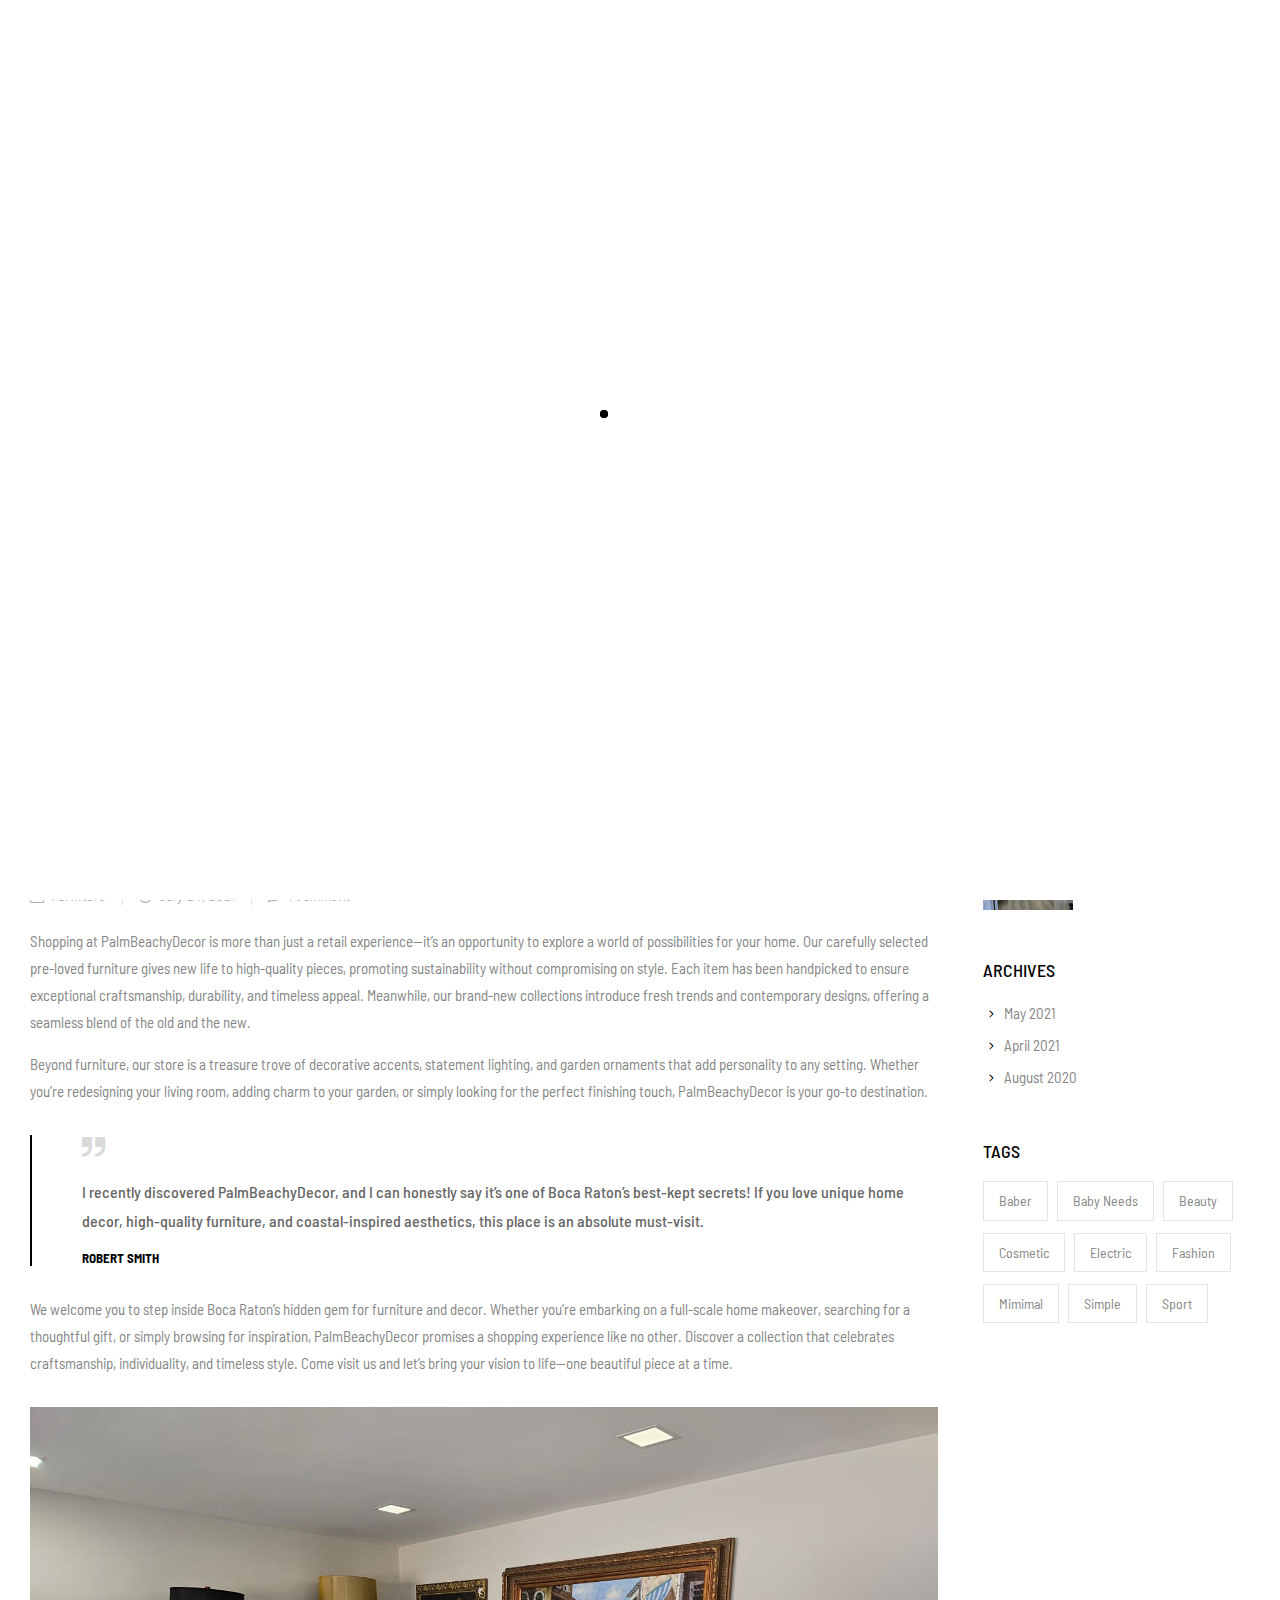
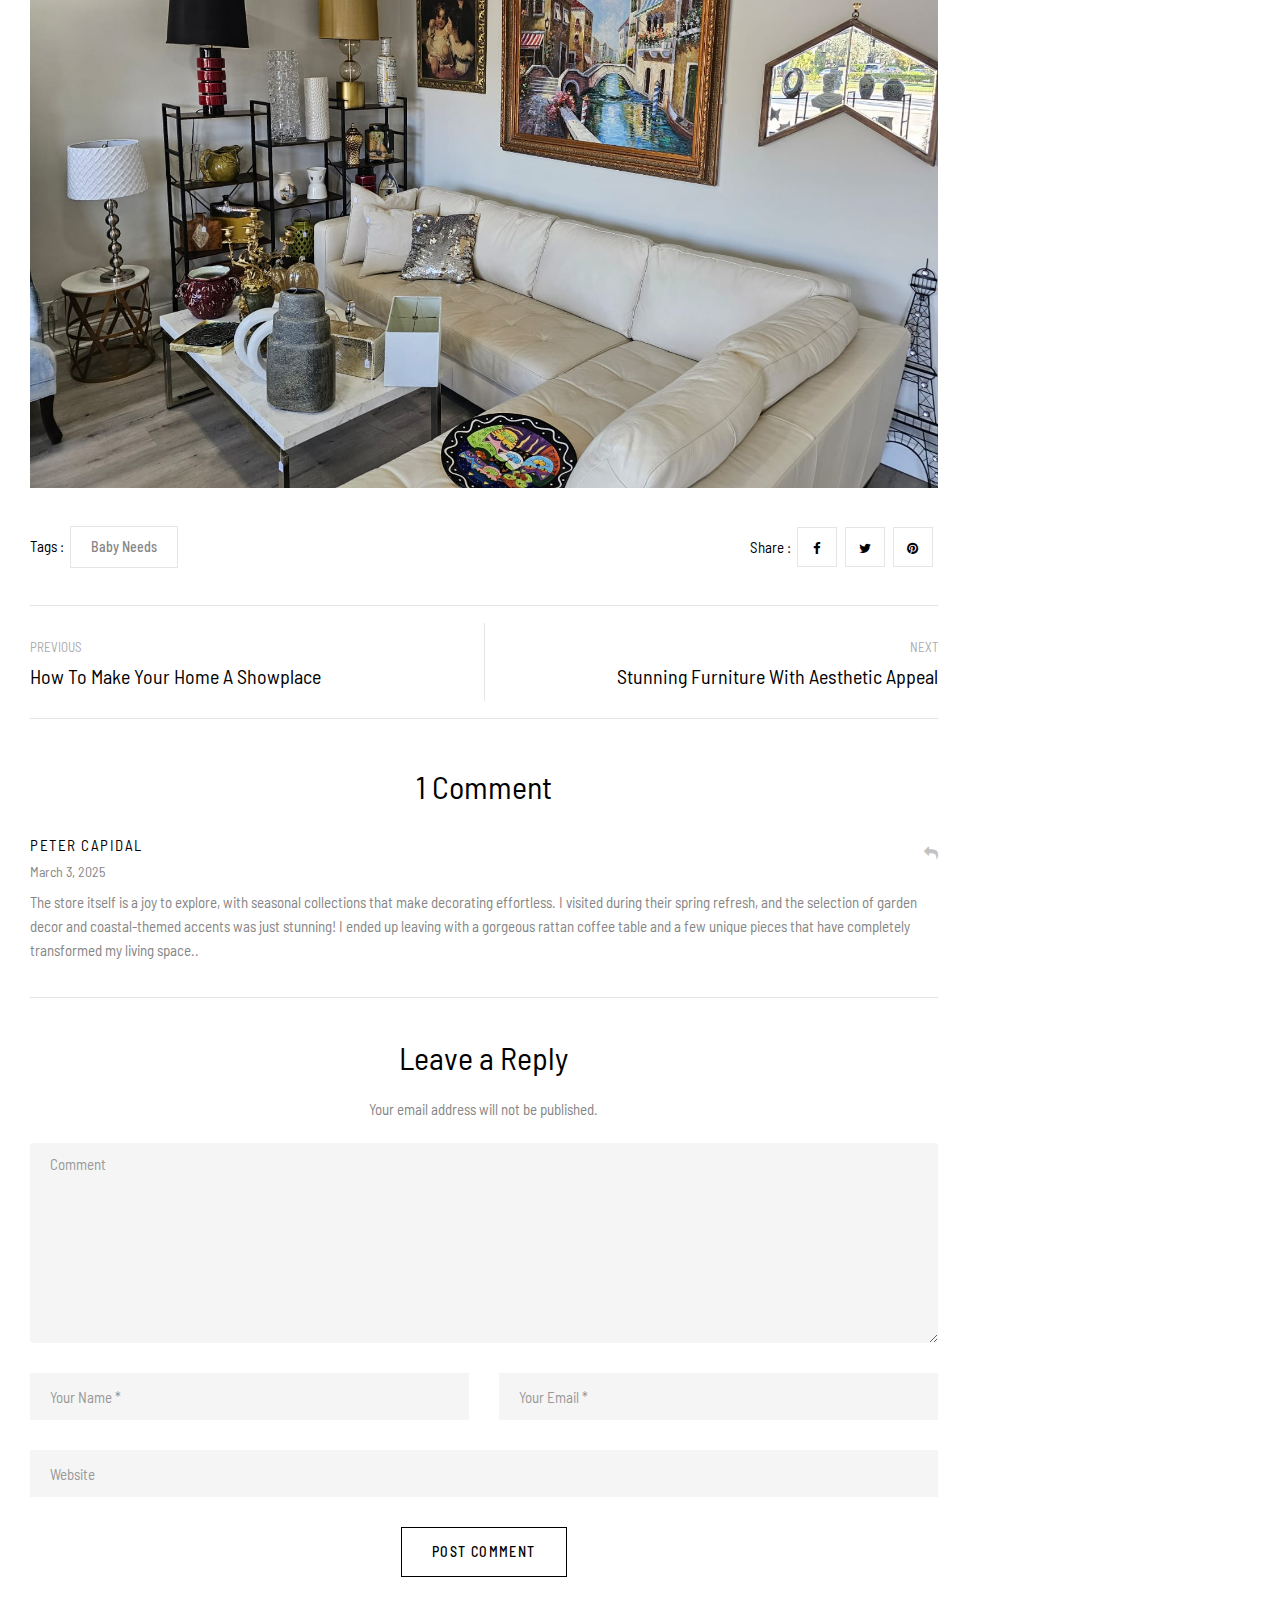
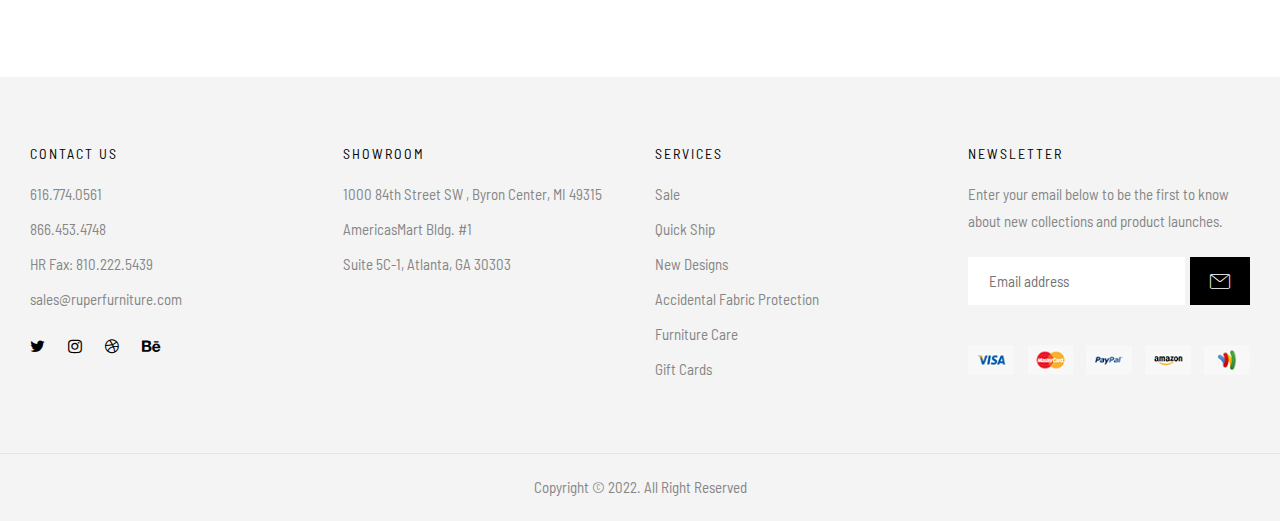
==== blog-details-right.html @ 477783f1 "first commit" ====
<!DOCTYPE html>
<html lang="en">
	<head>
		<!-- Meta Data -->
		<meta charset="UTF-8">
		<meta http-equiv="X-UA-Compatible" content="IE=edge">
		<meta name="viewport" content="width=device-width, initial-scale=1">
		<title>Blog Details | Palm Beachy Decor</title>
		
		<!-- Favicon -->
		<link rel="shortcut icon" type="image/x-icon" href="./assets/img/mylogo.png">
		
		<!-- Dependency Styles -->
		<link rel="stylesheet" href="libs/bootstrap/css/bootstrap.min.css" type="text/css">
		<link rel="stylesheet" href="libs/feather-font/css/iconfont.css" type="text/css">
		<link rel="stylesheet" href="libs/icomoon-font/css/icomoon.css" type="text/css">
		<link rel="stylesheet" href="libs/font-awesome/css/font-awesome.css" type="text/css">
		<link rel="stylesheet" href="libs/wpbingofont/css/wpbingofont.css" type="text/css">
		<link rel="stylesheet" href="libs/elegant-icons/css/elegant.css" type="text/css">
		<link rel="stylesheet" href="libs/slick/css/slick.css" type="text/css">
		<link rel="stylesheet" href="libs/slick/css/slick-theme.css" type="text/css">
		<link rel="stylesheet" href="libs/mmenu/css/mmenu.min.css" type="text/css">
		<link rel="stylesheet" href="libs/slider/css/jslider.css">

		<!-- Site Stylesheet -->
		<link rel="stylesheet" href="assets/css/app.css" type="text/css">
		<link rel="stylesheet" href="assets/css/responsive.css" type="text/css">
		
		<!-- Google Web Fonts -->
		<link href="https://fonts.googleapis.com/css2?family=Barlow+Semi+Condensed:wght@100;200;300;400;500;600;700&display=swap" rel="stylesheet">
		<link href="https://fonts.googleapis.com/css?family=EB+Garamond:100,100italic,200,200italic,300,300italic,400,400italic,500,500italic,600,600italic,700,700italic,800,800italic,900,900italic&display=swap" rel="stylesheet">
	</head>
	
	<body class="blog">
		<div id="page" class="hfeed page-wrapper">
			<header id="site-header" class="site-header header-v3 relative">
				<div class="header-mobile">
					<div class="section-padding">
						<div class="section-container">
							<div class="row">
								<div class="col-xl-4 col-lg-4 col-md-4 col-sm-3 col-3 header-left">
									<div class="site-logo">
										<a href="index.html">
											<img width="400" height="79" src="./assets/img/mylogo.png" alt="no image found" />
										</a>
									</div>
								</div>
								<div class="col-xl-4 col-lg-4 col-md-4 col-sm-6 col-6 header-center">
									
								</div>
								<div class="col-xl-4 col-lg-4 col-md-4 col-sm-3 col-3 header-right">
									
									<div class="navbar-header">
										<button type="button" id="show-megamenu" class="navbar-toggle"></button>
									</div>
								</div>
							</div>
						</div>
					</div>

					<div class="header-mobile-fixed">
						<!-- Shop -->
						<div class="shop-page">
							<a href="shop-grid-left.html"><i class="wpb-icon-shop"></i></a>
						</div>

						<!-- Login -->
						<div class="my-account">
							<div class="login-header">
								<a href="page-my-account.html"><i class="wpb-icon-user"></i></a>
							</div>
						</div>

						<!-- Search -->
						<div class="search-box">
							<div class="search-toggle"><i class="wpb-icon-magnifying-glass"></i></div>
						</div>

						<!-- Wishlist -->
						<div class="wishlist-box">
							<a href="shop-wishlist.html"><i class="wpb-icon-heart"></i></a>
						</div>
					</div>
				</div>

				<div class="header-desktop">
					<div class="header-wrapper">
						<div class="section-padding">
							<div class="section-container large p-l-r">
								<div class="row">
									<div class="col-xl-6 col-lg-8 col-md-12 col-sm-12 col-12 header-left" style="display: flex;align-items: center;">
										<div class="site-logo">
											<a href="index.html">
												<img  src="./assets/img/mylogo.png" alt="Ruper – Furniture HTML Theme" />
											</a>
										</div>

										<div class="site-navigation">
											<nav id="main-navigation">
												<ul id="menu-main-menu" class="menu">
													<li class="level-0 menu-item menu-item-has-children mega-menu current-menu-item">
														<a href="index.html"><span class="menu-item-text">Home</span></a>
													
													</li>
													<li class="level-0 menu-item menu-item-has-children">
														<a href="shop-grid-left.html"><span class="menu-item-text">Shop</span></a>
														
													</li>
													
													<li class="level-0 menu-item menu-item-has-children">
														<a href="page-about.html"><span class="menu-item-text">About</span></a>
														
													</li>
													<li class="level-0 menu-item">
														<a href="page-contact.html"><span class="menu-item-text">Contact</span></a>
													</li>
												</ul>
											</nav>
										</div>
									</div>

									<div class="col-xl-6 col-lg-4 col-md-12 col-sm-12 col-12 header-right">
										<div class="header-search-form hidden-md hidden-sm hidden-xs">
											<form role="search" method="get" class="search-from ajax-search" action="index.html">
												<div class="search-box">
													<input type="text" value="" name="s" id="ss" class="input-search s" placeholder="What are you looking for?">
													<div class="result-search-products-content">
														<div class="result-search-products">
															<ul class="items-search">
																<li class="item-search">
																	<a class="item-image" href="shop-details.html">
																		<img class="pull-left" src="media/product/3.jpg">
																	</a>
																	<div class="item-content">
																		<a href="shop-details.html" title="Chair Oak Matt Lacquered">
																			<span>Chair Oak Matt Lacquered</span>
																		</a>
																		<div class="price">$150.00</div>
																	</div>
																</li>
																<li class="item-search">
																	<a class="item-image" href="shop-details.html">
																		<img class="pull-left" src="media/product/1.jpg">
																	</a>
																	<div class="item-content">
																		<a href="shop-details.html" title="Zunkel Schwarz">
																			<span>Zunkel Schwarz</span>
																		</a>
																		<div class="price">$100.00</div>
																	</div>
																</li>
															</ul>
														</div>
													</div>
												</div>
												<button id="search-submit" class="btn" type="submit">
													<span class="search-icon">
														<i class="icon-search"></i>
													</span>
													<span>Search</span>
												</button>
											</form>
										</div>

										<div class="header-page-link">
											<!-- Login -->
											<!-- <div class="login-header icon">
												<a class="active-login" href="index.html#"><i class="icon-user"></i></a>
												<div class="form-login-register">
													<div class="box-form-login">
														<div class="active-login"></div>
														<div class="box-content">
															<div class="form-login active">
																<form id="login_ajax" method="post" class="login">
																	<h2>Sign in</h2>
																	<p class="status"></p>
																	<div class="content">
																		<div class="username">
																			<input type="text" required="required" class="input-text" name="username" id="username" placeholder="Your name"/>
																		</div>
																		<div class="password">
																			<input class="input-text" required="required" type="password" name="password" id="password" placeholder="Password"/>
																		</div>
																		<div class="rememberme-lost">
																			<div class="rememberme">
																				<input name="rememberme" type="checkbox" id="rememberme" value="forever"/>
																				<label for="rememberme" class="inline">Remember me</label>
																			</div>
																			<div class="lost_password">
																				<a href="https://caketheme.com/html/ruper/forgot-password.html">Lost your password?</a>
																			</div>
																		</div>
																		<div class="button-login">
																			<input type="submit" class="button" name="login" value="Login"/>
																		</div>
																		<div class="button-next-reregister">Create An Account</div>
																	</div>						
																</form>
															</div>
															<div class="form-register">
																<form method="post" class="register">
																	<h2>REGISTER</h2>
																	<div class="content">
																		<div class="email">
																			<input type="email" class="input-text" placeholder="Email" name="email" id="reg_email" value=""/>
																		</div>
																		<div class="password">
																			<input type="password" class="input-text" placeholder="Password" name="password" id="reg_password"/>
																		</div>															
																		<div class="button-register">
																			<input type="submit" class="button" name="register" value="Register"/>
																		</div>
																		<div class="button-next-login">Already has an account</div>
																	</div>
																</form>
															</div>
														</div>
													</div>
												</div>
											</div> -->

											<!-- Search -->
											<!-- <div class="search-box hidden-lg">
												<div class="search-toggle"><i class="wpb-icon-magnifying-glass"></i></div>
											</div> -->

											<!-- Wishlist -->
											<!-- <div class="wishlist-box">
												<a href="shop-wishlist.html"><i class="icon-heart"></i></a>
												<span class="count-wishlist">1</span>
											</div> -->
											
											<!-- Cart -->
											<!-- <div class="ruper-topcart dropdown light">
												<div class="dropdown mini-cart top-cart">
													<div class="remove-cart-shadow"></div>
													<a class="dropdown-toggle cart-icon" href="index.html#" role="button" data-toggle="dropdown" aria-haspopup="true" aria-expanded="false">
														<div class="icons-cart"><i class="icon-large-paper-bag"></i><span class="cart-count">2</span></div>
													</a>
													<div class="dropdown-menu cart-popup">
														<div class="cart-empty-wrap">
															<ul class="cart-list">
																<li class="empty">
																	<span>No products in the cart.</span>
																	<a class="go-shop" href="shop-grid-left.html">GO TO SHOP<i aria-hidden="true" class="arrow_right"></i></a>
																</li>
															</ul>
														</div>
														<div class="cart-list-wrap">
															<ul class="cart-list ">
																<li class="mini-cart-item">
																	<a href="index.html#" class="remove" title="Remove this item"><i class="icon_close"></i></a>
																	<a href="shop-details.html" class="product-image"><img width="600" height="600" src="media/product/3.jpg" alt=""></a>
																	<a href="shop-details.html" class="product-name">Chair Oak Matt Lacquered</a>		
																	<div class="quantity">Qty: 1</div>
																	<div class="price">$150.00</div>
																</li>
																<li class="mini-cart-item">
																	<a href="index.html#" class="remove" title="Remove this item"><i class="icon_close"></i></a>													
																	<a href="shop-details.html" class="product-image"><img width="600" height="600" src="media/product/1.jpg" alt=""></a>
																	<a href="shop-details.html" class="product-name">Zunkel Schwarz</a>
																	<div class="quantity">Qty: 1</div>
																	<div class="price">$100.00</div>						
																</li>
															</ul>
															<div class="total-cart">
																<div class="title-total">Total: </div>
																<div class="total-price"><span>$100.00</span></div>
															</div>
															<div class="free-ship">
																<div class="title-ship">Buy <strong>$400</strong> more to enjoy <strong>FREE Shipping</strong></div>
																<div class="total-percent"><div class="percent" style="width:20%"></div></div>
															</div>
															<div class="buttons">
																<a href="shop-cart.html" class="button btn view-cart btn-primary">View cart</a>
																<a href="shop-checkout.html" class="button btn checkout btn-default">Check out</a>
															</div>
														</div>
													</div>
												</div>
											</div> -->
										</div>
									</div>
								</div>
							</div>
						</div>
					</div>
				</div>
			</header>

			<div id="site-main" class="site-main">
				<div id="main-content" class="main-content">
					<div id="primary" class="content-area">
						<!-- <div id="title" class="page-title">
							<div class="section-container">
								<div class="content-title-heading">
									<h1 class="text-title-heading">
										Easy Fixes for Home Decor
									</h1>
								</div>
								<div class="breadcrumbs">
									<a href="index.html">Home</a><span class="delimiter"></span>Easy Fixes for Home Decor
								</div>
							</div>
						</div> -->

						<div id="content" class="site-content" role="main">
							<div class="section-padding">
								<div class="section-container p-l-r">
									<div class="row">
										<div class="col-xl-9 col-lg-9 col-md-12 col-12 md-b-30">
											<div class="post-details">
												<div class="post-image">
													<img src="./assets/img/38.jpg" alt="">
												</div>
												<h2 class="post-title">
													Easy Fixes for Home Decor
												</h2>
												<div class="post-meta">
													<span class="post-categories"><i class="icon_folder-alt"></i> <a href="blog-grid-right.html">Furniture</a></span>
													<span class="post-time"><i class="icon_clock_alt"></i> July 24, 2021</span>
													<span class="post-comment"><i class="icon_comment_alt"></i> 1 Comment</span>															
												</div>
												<div class="post-content clearfix">
													<p>Shopping at PalmBeachyDecor is more than just a retail experience—it’s an opportunity to explore a world of possibilities for your home. Our carefully selected pre-loved furniture gives new life to high-quality pieces, promoting sustainability without compromising on style. Each item has been handpicked to ensure exceptional craftsmanship, durability, and timeless appeal. Meanwhile, our brand-new collections introduce fresh trends and contemporary designs, offering a seamless blend of the old and the new.

														</p>
													<p>Beyond furniture, our store is a treasure trove of decorative accents, statement lighting, and garden ornaments that add personality to any setting. Whether you’re redesigning your living room, adding charm to your garden, or simply looking for the perfect finishing touch, PalmBeachyDecor is your go-to destination.</p>
													<blockquote><p><i class="icon-quote"></i>I recently discovered PalmBeachyDecor, and I can honestly say it’s one of Boca Raton’s best-kept secrets! If you love unique home decor, high-quality furniture, and coastal-inspired aesthetics, this place is an absolute must-visit.</p><h2>ROBERT SMITH</h2></blockquote>
													<p>We welcome you to step inside Boca Raton’s hidden gem for furniture and decor. Whether you’re embarking on a full-scale home makeover, searching for a thoughtful gift, or simply browsing for inspiration, PalmBeachyDecor promises a shopping experience like no other. Discover a collection that celebrates craftsmanship, individuality, and timeless style.

														Come visit us and let’s bring your vision to life—one beautiful piece at a time.</p>
													<div class="content-img">
														<img width="1410" height="460" src="./assets/img/42.jpg" alt="">
													</div>
												</div>
												<div class="post-content-entry">
													<div class="tags-links">
														<label>Tags :</label> <a href="blog-grid-right.html" rel="tag">Baby Needs</a>
													</div>
													<div class="entry-social-share">
														<label>Share :</label>
														<div class="social-share">
															<a href="blog-details-right.html#" title="Facebook" class="share-facebook" target="_blank"><i class="fa fa-facebook"></i>Facebook</a>
															<a href="blog-details-right.html#" title="Twitter" class="share-twitter"><i class="fa fa-twitter"></i>Twitter</a>
															<a href="blog-details-right.html#" title="Pinterest" class="share-pinterest"><i class="fa fa-pinterest"></i>Pinterest</a>
														</div>	
													</div>
												</div>
												<div class="prev-next-post">
													<div class="previous-post">
														<a href="blog-details-right.html" rel="prev">
															<div class="hover-extend active"><span>Previous</span></div>
															<h2 class="title">How to Make your Home a Showplace</h2>
														</a>		
													</div>
													<div class="next-post">
														<a href="blog-details-right.html" rel="next">
															<div class="hover-extend active"><span>Next</span></div>
															<h2 class="title">Stunning Furniture with Aesthetic Appeal</h2>
														</a>		
													</div>
												</div>
												<div id="comments" class="comments-area">
													<h3 class="comments-title">1 Comment</h3>
													<div class="comments-list">
														<div class="comment-item">
														
															<div class="comment-content-wrap">
																<div class="comment-author">
																	Peter Capidal					
																</div>
																<div class="comment-time">
																	March 3, 2025
																</div>
																<div class="comment-content">
																	<p>The store itself is a joy to explore, with seasonal collections that make decorating effortless. I visited during their spring refresh, and the selection of garden decor and coastal-themed accents was just stunning! I ended up leaving with a gorgeous rattan coffee table and a few unique pieces that have completely transformed my living space..</p>
																</div>
																<a class="comment-reply-link" href="blog-details-right.html#">Reply</a>
															</div>
														</div>
													</div>
													<div class="comment-form">	
											 			<div class="form-header">
											 				<h3>Leave a Reply</h3>
											 			</div>
											 			<form action="blog-details-right.html" method="post" class="row" novalidate="">
											 				<div class="comment-notes col-md-12 col-sm-12">Your email address will not be published.</div>
											 				<div class="form-group col-md-12 col-sm-12">
											 					<textarea id="comment" name="comment" cols="45" rows="8" aria-required="true" placeholder="Comment" class="form-control"></textarea>
											 				</div>
											 				<div class="form-group col-md-6 col-sm-6">
											 					<input id="author" placeholder="Your Name *" name="author" type="text" value="" size="30" class="form-control">
											 				</div>
															<div class="form-group col-md-6 col-sm-6">
																<input id="email" placeholder="Your Email *" name="email" type="text" value="" size="30" class="form-control">
															</div>
															<div class="form-group col-md-12 col-sm-12">
																<input id="url" name="url" placeholder="Website" type="text" value="" size="30" class="form-control"> 
															</div>
															<div class="form-group col-md-12">
																<input name="submit" type="submit" id="submit" class="btn button-outline" value="Post Comment">
															</div> 
														</form>
													</div>
												</div>
											</div>
										</div>

										<div class="col-xl-3 col-lg-3 col-md-12 col-12 sidebar right-sidebar">
											<!-- Block Post Search -->
											<div class="block block-post-search">
												<div class="block-title"><h2>Search</h2></div>
												<div class="block-content">
													<form method="get" class="search-from" action="blog-details-right.html">
														<input type="text" value="" name="s" class="s" placeholder="Search...">
														<button class="btn" type="submit">
															<i class="icon-search"></i>
														</button>
									  				</form>
												</div>
											</div>

											<!-- Block Post Categories -->
											<div class="block block-post-cats">
												<div class="block-title"><h2>Categories</h2></div>
												<div class="block-content">
													<div class="post-cats-list">
														<ul>
															<li class="current">
																<a href="blog-grid-left.html">Dining & Kitchen <span class="count">9</span></a>
															</li>
															<li>
																<a href="blog-grid-left.html">Furniture <span class="count">4</span></a>
															</li>
															<li>
																<a href="blog-grid-left.html">Home Décor <span class="count">3</span></a>
															</li>
															<li>
																<a href="blog-grid-left.html">Life Style <span class="count">6</span></a>
															</li>
															<li>
																<a href="blog-grid-left.html">Office <span class="count">2</span></a>
															</li>
														</ul>
													</div>
												</div>
											</div>

											<!-- Block Posts -->
											<div class="block block-posts">
												<div class="block-title"><h2>Recent Posts</h2></div>
												<div class="block-content">
													<ul class="posts-list">
														<li class="post-item">
															<a href="blog-details-right.html" class="post-image">
																<img src="./assets/img/38.jpg">
															</a>
															<div class="post-content">
																<h2 class="post-title">
																	<a href="blog-details-right.html">
																		Easy Fixes for Home Decor
																	</a>
																</h2>
																<div class="post-time">
																	<span class="post-date">May 30, 2022</span>
																</div>
															</div>
														</li>
														<li class="post-item">
															<a href="blog-details-right.html" class="post-image">
																<img src="./assets/img/42.jpg">
															</a>
															<div class="post-content">
																<h2 class="post-title">
																	<a href="blog-details-right.html">
																		How to Make your Home a Showplace
																	</a>
																</h2>
																<div class="post-time">
																	<span class="post-date">Aug 24, 2022</span>
																</div>
															</div>
														</li>
														<li class="post-item">
															<a href="blog-details-right.html" class="post-image">
																<img src="./assets/img/44.jpg">
															</a>
															<div class="post-content">
																<h2 class="post-title">
																	<a href="blog-details-right.html">
																		Stunning Furniture with Aesthetic Appeal
																	</a>
																</h2>
																<div class="post-time">
																	<span class="post-date">Dec 06, 2022</span>
																</div>
															</div>
														</li>
													</ul>
												</div>
											</div>

											<!-- Block Post Archives -->
											<div class="block block-post-archives">
												<div class="block-title"><h2>Archives</h2></div>
												<div class="block-content">
													<div class="post-archives-list">
														<ul>
															<li>
																<a href="blog-grid-left.html">May 2021</a>
															</li>
															<li>
																<a href="blog-grid-left.html">April 2021</a>
															</li>
															<li>
																<a href="blog-grid-left.html">August 2020</a>
															</li>
														</ul>
													</div>
												</div>
											</div>

											<!-- Block Post Tags -->
											<div class="block block-post-tags">
												<div class="block-title"><h2>Tags</h2></div>
												<div class="block-content">
													<div class="post-tags-list">
														<ul>
															<li>
																<a href="blog-grid-left.html">Baber</a>
															</li>
															<li>
																<a href="blog-grid-left.html">Baby Needs</a>
															</li>
															<li>
																<a href="blog-grid-left.html">Beauty</a>
															</li>
															<li>
																<a href="blog-grid-left.html">Cosmetic</a>
															</li>
															<li>
																<a href="blog-grid-left.html">Electric</a>
															</li>
															<li>
																<a href="blog-grid-left.html">Fashion</a>
															</li>
															<li>
																<a href="blog-grid-left.html">Mimimal</a>
															</li>
															<li>
																<a href="blog-grid-left.html">Simple</a>
															</li>
															<li>
																<a href="blog-grid-left.html">Sport</a>
															</li>
														</ul>
													</div>
												</div>
											</div>
										</div>
									</div>
								</div>
							</div>
						</div><!-- #content -->
					</div><!-- #primary -->
				</div><!-- #main-content -->
			</div>

			<footer id="site-footer" class="site-footer background">
				<div class="footer">
					<div class="section-padding">
						<div class="section-container">
							<div class="block-widget-wrap">
								<div class="row">
									<div class="col-lg-3 col-md-6">
										<div class="block block-menu m-b-20">
											<h2 class="block-title">Contact Us</h2>
											<div class="block-content">
												<ul>
													<li>
														<a href="page-contact.html">616.774.0561</a>
													</li>
													<li>
														<a href="page-contact.html">866.453.4748</a>
													</li>
													<li>
														<a href="page-contact.html">HR Fax: 810.222.5439</a>
													</li>
													<li>
														<a href="page-contact.html">sales@ruperfurniture.com</a>
													</li>
												</ul>
											</div>
										</div>

										<div class="block block-social">
											<ul class="social-link">
												<li><a href="blog-details-right.html#"><i class="fa fa-twitter"></i></a></li>
												<li><a href="blog-details-right.html#"><i class="fa fa-instagram"></i></a></li>
												<li><a href="blog-details-right.html#"><i class="fa fa-dribbble"></i></a></li>
												<li><a href="blog-details-right.html#"><i class="fa fa-behance"></i></a></li>
											</ul>
										</div>
									</div>
									<div class="col-lg-3 col-md-6">
										<div class="block block-menu">
											<h2 class="block-title">Showroom</h2>
											<div class="block-content">
												<p>1000 84th Street SW , Byron Center, MI 49315</p>
												<p>AmericasMart Bldg. #1</p>
												<p>Suite 5C-1, Atlanta, GA 30303</p>
											</div>
										</div>
									</div>
									<div class="col-lg-3 col-md-6">
										<div class="block block-menu">
											<h2 class="block-title">Services</h2>
											<div class="block-content">
												<ul>
													<li>
														<a href="page-about.html">Sale</a>
													</li>
													<li>
														<a href="page-about.html">Quick Ship</a>
													</li>
													<li>
														<a href="page-about.html">New Designs</a>
													</li>
													<li>
														<a href="page-about.html">Accidental Fabric Protection</a>
													</li>
													<li>
														<a href="page-about.html">Furniture Care</a>
													</li>
													<li>
														<a href="page-about.html">Gift Cards</a>
													</li>
												</ul>
											</div>
										</div>
									</div>
									<div class="col-lg-3 col-md-6">
										<div class="block block-newsletter">
											<h2 class="block-title">Newsletter</h2>
											<div class="block-content">
												<div class="newsletter-text">Enter your email below to be the first to know about new collections and product launches.</div>
												<form action="blog-details-right.html" method="post" class="newsletter-form">
													<input type="email" class="bg-white" name="your-email" value="" size="40" placeholder="Email address">
													<span class="btn-submit">
														<input type="submit" value="Subscribe">
													</span>
												</form>
											</div>
										</div>
										<div class="block block-image">
											<img width="309" height="32" src="media/payments.png" alt="">
										</div>
									</div>
								</div>
							</div>
						</div>
					</div>
				</div>
				<div class="footer-bottom">
					<div class="section-padding">
						<div class="section-container">
							<div class="block-widget-wrap">
								<p class="copyright text-center">Copyright © 2022. All Right Reserved</p>
							</div>
						</div>
					</div>
				</div>
			</footer>
		</div>

		<!-- Back Top button -->
		<div class="back-top button-show">
			<i class="arrow_carrot-up"></i>
		</div>

		<!-- Search -->
		<div class="search-overlay">
			<div class="close-search"></div>
			<div class="wrapper-search">
				<form role="search" method="get" class="search-from ajax-search" action="blog-details-right.html">
					<div class="search-box">
						<button id="searchsubmit" class="btn" type="submit">
							<i class="icon-search"></i>
						</button>
						<input id="myInput" type="text" autocomplete="off" value="" name="s" class="input-search s" placeholder="Search...">
						<div class="search-top">
							<div class="close-search">Cancel</div>
						</div>
						<div class="content-menu_search">
							<label>Suggested</label>
							<ul id="menu_search" class="menu">
								<li><a href="blog-details-right.html#">Furniture</a></li>
								<li><a href="blog-details-right.html#">Home Décor</a></li>
								<li><a href="blog-details-right.html#">Industrial</a></li>
								<li><a href="blog-details-right.html#">Kitchen</a></li>
							</ul>			
						</div>
					</div>
				</form>	
			</div>	
		</div>

		<!-- Wishlist -->
		<div class="wishlist-popup">
			<div class="wishlist-popup-inner">
                <div class="wishlist-popup-content">
                    <div class="wishlist-popup-content-top">
                        <span class="wishlist-name">Wishlist</span>
						<span class="wishlist-count-wrapper"><span class="wishlist-count">2</span></span>                                
						<span class="wishlist-popup-close"></span>
                    </div>
                    <div class="wishlist-popup-content-mid">
						<table class="wishlist-items">                        
							<tbody>
								<tr class="wishlist-item">
									<td class="wishlist-item-remove"><span></span></td>
									<td class="wishlist-item-image">
                                    	<a href="shop-details.html">
											<img width="600" height="600" src="media/product/3.jpg" alt="">                                        
										</a>
		                       		</td>
			                        <td class="wishlist-item-info">
										<div class="wishlist-item-name">
											<a href="shop-details.html">Chair Oak Matt Lacquered</a>
										</div>
										<div class="wishlist-item-price">
											<span>$150.00</span>
										</div>
										<div class="wishlist-item-time">June 4, 2022</div>                                
									</td>
			                        <td class="wishlist-item-actions">
			                            <div class="wishlist-item-stock">
											In stock 
										</div>
			                            <div class="wishlist-item-add">
											<div data-title="Add to cart">
												<a rel="nofollow" href="blog-details-right.html#" class="button">Add to cart</a>
											</div>
										</div>
	                                </td>
								</tr>
								<tr class="wishlist-item">
									<td class="wishlist-item-remove"><span></span></td>
									<td class="wishlist-item-image">
                                    	<a href="shop-details.html">
											<img width="600" height="600" src="media/product/4.jpg" alt="">                                        
										</a>
		                       		</td>
			                        <td class="wishlist-item-info">
										<div class="wishlist-item-name">
											<a href="shop-details.html">Pillar Dining Table Round</a>
										</div>
										<div class="wishlist-item-price">
											<del aria-hidden="true"><span>$150.00</span></del> 
											<ins><span>$100.00</span></ins>
										</div>
										<div class="wishlist-item-time">June 4, 2022</div>                                
									</td>
			                        <td class="wishlist-item-actions">
			                            <div class="wishlist-item-stock">
											In stock 
										</div>
			                            <div class="wishlist-item-add">
											<div data-title="Add to cart">
												<a rel="nofollow" href="blog-details-right.html#" class="button">Add to cart</a>
											</div>
										</div>
	                                </td>
								</tr>
							</tbody>
						</table>
					</div>
                    <div class="wishlist-popup-content-bot">
                        <div class="wishlist-popup-content-bot-inner">
                            <a class="wishlist-page" href="shop-wishlist.html">
								Open wishlist page                                    
							</a>
                            <span class="wishlist-continue" data-url="">
                                Continue shopping                                        
                            </span>
                        </div>
                        <div class="wishlist-notice wishlist-notice-show">Added to the wishlist!</div>
                    </div>
                </div>
            </div>
		</div>

		<!-- Compare -->
		<div class="compare-popup">
		    <div class="compare-popup-inner">
		        <div class="compare-table">
		            <div class="compare-table-inner">
                    	<a href="blog-details-right.html#" id="compare-table-close" class="compare-table-close">
                    		<span class="compare-table-close-icon"></span>
                    	</a>
                    	<div class="compare-table-items">
                    		<table id="product-table" class="product-table">
                    			<thead>
                    				<tr>
                    					<th>
                    						<a href="blog-details-right.html#" class="compare-table-settings">Settings</a>
                    					</th>
                    					<th>
                    						<a href="shop-details.html">Chair Oak Matt Lacquered</a> <span class="remove">remove</span>
                    					</th>
                    					<th>
                    						<a href="shop-details.html">Zunkel Schwarz</a> <span class="remove">remove</span>
                    					</th>
                    					<th>
                    						<a href="shop-details.html">Namaste Vase</a> <span class="remove">remove</span>
                    					</th>
                    				</tr>
                    			</thead>
                    			<tbody>
                    				<tr class="tr-image">
                    					<td class="td-label">Image</td>
                    					<td>
                    						<a href="shop-details.html">
                    							<img width="600" height="600" src="media/product/3.jpg" alt="">
                    						</a>
                    					</td>
                    					<td>
                    						<a href="shop-details.html">
                    							<img width="600" height="600" src="media/product/1.jpg" alt="">
                    						</a>
                    					</td>
                    					<td>
                    						<a href="shop-details.html">
                    							<img width="600" height="600" src="media/product/2.jpg" alt="">
                    						</a>
                    					</td>
                    				</tr>
                    				<tr class="tr-sku">
                    					<td class="td-label">SKU</td>
                    					<td>VN00189</td>
                    					<td></td>
                    					<td>D1116</td>
                    				</tr>
                    				<tr class="tr-rating">
                    					<td class="td-label">Rating</td>
                    					<td>
                    						<div class="star-rating">
                    							<span style="width:80%"></span>
                    						</div>
                    					</td>
                    					<td>
                    						<div class="star-rating">
                    							<span style="width:100%"></span>
                    						</div>
                    					</td>
                    					<td></td>
                    				</tr>
                    				<tr class="tr-price">
                    					<td class="td-label">Price</td>
                    					<td><span class="amount">$150.00</span></td>
                    					<td><del><span class="amount">$150.00</span></del> <ins><span class="amount">$100.00</span></ins></td>
                    					<td><span class="amount">$200.00</span></td>
                    				</tr>
                    				<tr class="tr-add-to-cart">
                    					<td class="td-label">Add to cart</td>
                    					<td>
                    						<div data-title="Add to cart">
                    							<a href="blog-details-right.html#" class="button">Add to cart</a>
                    						</div>
                    					</td>
                    					<td>
                    						<div data-title="Add to cart">
                    							<a href="blog-details-right.html#" class="button">Add to cart</a>
                    						</div>
                    					</td>
                    					<td>
                    						<div data-title="Add to cart">
                    							<a href="blog-details-right.html#" class="button">Add to cart</a>
                    						</div>
                    					</td>
                    				</tr>
                    				<tr class="tr-description">
                    					<td class="td-label">Description</td>
                    					<td>Phasellus sed volutpat orci. Fusce eget lore mauris vehicula elementum gravida nec dui. Aenean aliquam varius ipsum, non ultricies tellus sodales eu. Donec dignissim viverra nunc, ut aliquet magna posuere eget.</td>
                    					<td>Lorem ipsum dolor sit amet, consectetur adipiscing elit, sed do eiusmod tempor incididunt ut labore et dolore magna aliqua. Ut enim ad minim veniam, quis nostrud exercitation ullamco laboris nisi ut aliquip ex ea commodo consequat. Duis aute irure dolor in reprehenderit in voluptate velit esse cillum dolore eu fugiat nulla pariatur.</td>
                    					<td>The EcoSmart Fleece Hoodie full-zip hooded jacket provides medium weight fleece comfort all year around. Feel better in this sweatshirt because Hanes keeps plastic bottles of landfills by using recycled polyester.7.8 ounce fleece sweatshirt made with up to 5 percent polyester created from recycled plastic.</td>
                    				</tr>
                    				<tr class="tr-content">
                    					<td class="td-label">Content</td>
                    					<td>Lorem ipsum dolor sit amet, consectetur adipisicing elit, sed do eiusmod tempor incididunt ut labore et dolore magna aliqua. Ut enim ad minim veniam, quis nostrud exercitation ullamco laboris nisi ut aliquip ex ea commodo consequat. Duis aute irure dolor in reprehenderit in voluptate velit esse cillum dolore eu fugiat nulla pariatur. Excepteur sint occaecat cupidatat non proident, sunt in culpa qui officia deserunt mollit anim id est laborum. Sed ut perspiciatis unde omnis iste natus error sit voluptatem accusantium doloremque laudantium, totam rem aperiam, eaque ipsa quae ab illo inventore veritatis et quasi architecto beatae vitae dicta sunt explicabo. Nemo enim ipsam voluptatem quia voluptas sit aspernatur aut odit aut fugit, sed quia consequuntur magni dolores eos qui ratione voluptatem sequi nesciunt. Neque porro quisquam est, qui dolorem ipsum quia dolor sit amet, consectetur, adipisci velit, sed quia non numquam eius modi tempora incidunt ut labore et dolore magnam aliquam quaerat voluptatem.</td>
                    					<td>Lorem ipsum dolor sit amet, consectetur adipisicing elit, sed do eiusmod tempor incididunt ut labore et dolore magna aliqua. Ut enim ad minim veniam, quis nostrud exercitation ullamco laboris nisi ut aliquip ex ea commodo consequat. Duis aute irure dolor in reprehenderit in voluptate velit esse cillum dolore eu fugiat nulla pariatur. Excepteur sint occaecat cupidatat non proident, sunt in culpa qui officia deserunt mollit anim id est laborum. Sed ut perspiciatis unde omnis iste natus error sit voluptatem accusantium doloremque laudantium, totam rem aperiam, eaque ipsa quae ab illo inventore veritatis et quasi architecto beatae vitae dicta sunt explicabo. Nemo enim ipsam voluptatem quia voluptas sit aspernatur aut odit aut fugit, sed quia consequuntur magni dolores eos qui ratione voluptatem sequi nesciunt. Neque porro quisquam est, qui dolorem ipsum quia dolor sit amet, consectetur, adipisci velit, sed quia non numquam eius modi tempora incidunt ut labore et dolore magnam aliquam quaerat voluptatem.</td>
                    					<td>Lorem ipsum dolor sit amet, consectetur adipisicing elit, sed do eiusmod tempor incididunt ut labore et dolore magna aliqua. Ut enim ad minim veniam, quis nostrud exercitation ullamco laboris nisi ut aliquip ex ea commodo consequat. Duis aute irure dolor in reprehenderit in voluptate velit esse cillum dolore eu fugiat nulla pariatur. Excepteur sint occaecat cupidatat non proident, sunt in culpa qui officia deserunt mollit anim id est laborum. Sed ut perspiciatis unde omnis iste natus error sit voluptatem accusantium doloremque laudantium, totam rem aperiam, eaque ipsa quae ab illo inventore veritatis et quasi architecto beatae vitae dicta sunt explicabo. Nemo enim ipsam voluptatem quia voluptas sit aspernatur aut odit aut fugit, sed quia consequuntur magni dolores eos qui ratione voluptatem sequi nesciunt. Neque porro quisquam est, qui dolorem ipsum quia dolor sit amet, consectetur, adipisci velit, sed quia non numquam eius modi tempora incidunt ut labore et dolore magnam aliquam quaerat voluptatem.</td>
                    				</tr>
                    				<tr class="tr-dimensions">
                    					<td class="td-label">Dimensions</td>
                    					<td>N/A</td>
                    					<td>N/A</td>
                    					<td>N/A</td>
                    				</tr>
                    			</tbody>
                    		</table>
                    	</div>
		            </div>
		        </div>
		    </div>
		</div>

		<!-- Quickview -->
		<div class="quickview-popup">
			<div id="quickview-container"> 
				<div class="quickview-container"> 
					<a href="blog-details-right.html#" class="quickview-close"></a> 
					<div class="quickview-notices-wrapper"></div> 
					<div class="product single-product product-type-simple">
						<div class="product-detail">
							<div class="row"> 
								<div class="img-quickview"> 
									<div class="product-images-slider">
										<div id="quickview-slick-carousel"> 
											<div class="images"> 
												<div class="scroll-image">
													<div class="slick-wrap">
														<div class="slick-sliders image-additional" data-dots="true" data-columns4="1" data-columns3="1" data-columns2="1" data-columns1="1" data-columns="1" data-nav="true">
															<div class="img-thumbnail slick-slide"> 
																<a href="media/product/3.jpg" class="image-scroll" title="">
																	<img width="900" height="900" src="media/product/3.jpg" alt="">
																</a> 
															</div>
															<div class="img-thumbnail slick-slide"> 
																<a href="media/product/3-2.jpg" class="image-scroll" title="">
																	<img width="900" height="900" src="media/product/3-2.jpg" alt="">
																</a> 
															</div>
														</div>
													</div>
												</div> 
											</div> 
										</div> 
									</div> 
								</div> 
								<div class="quickview-single-info">
									<div class="product-content-detail entry-summary">
										<h1 class="product-title entry-title">Chair Oak Matt Lacquered</h1>
										<div class="price-single">
											<div class="price">
												<del><span>$150.00</span></del>
												<span>$100.00</span>
											</div>
										</div>
										<div class="product-rating"> 
											<div class="star-rating" role="img" aria-label="Rated 4.00 out of 5">
												<span style="width:80%">Rated <strong class="rating">4.00</strong> out of 5 based on <span class="rating">1</span> customer rating</span>
											</div> 
											<a href="blog-details-right.html#" class="review-link">(<span class="count">1</span> customer review)</a> 
										</div>
										<div class="description"> 
											<p>Lorem ipsum dolor sit amet, consectetur adipiscing elit, sed do eiusmod tempor incididunt ut labore…</p> 
										</div>
										<form class="cart" method="post" enctype="multipart/form-data">
											<div class="quantity-button">
												<div class="quantity"> 
													<button type="button" class="plus">+</button> 
													<input type="number" class="input-text qty text" step="1" min="1" max="" name="quantity" value="1" title="Qty" size="4" placeholder="" inputmode="numeric" autocomplete="off"> 
													<button type="button" class="minus">-</button> 
												</div> 
												<button type="submit" class="single-add-to-cart-button button alt">Add to cart</button> 
											</div> 
											<button class="button quick-buy">Buy It Now</button>
										</form> 
									</div> 
								</div> 
							</div> 
						</div>
					</div> 
					<div class="clearfix"></div> 
				</div> 
			</div>
		</div>

		<!-- Page Loader -->
		<div class="page-preloader">
	    	<div class="loader">
	    		<div></div>
	    		<div></div>
	    	</div>
	    </div>

		<!-- Dependency Scripts -->
		<script src="libs/popper/js/popper.min.js"></script>
		<script src="libs/jquery/js/jquery.min.js"></script>
		<script src="libs/bootstrap/js/bootstrap.min.js"></script>
		<script src="libs/slick/js/slick.min.js"></script>
		<script src="libs/countdown/js/jquery.countdown.min.js"></script>
		<script src="libs/mmenu/js/jquery.mmenu.all.min.js"></script>
		<script src="libs/slider/js/tmpl.js"></script>
		<script src="libs/slider/js/jquery.dependClass-0.1.js"></script>
		<script src="libs/slider/js/draggable-0.1.js"></script>
		<script src="libs/slider/js/jquery.slider.js"></script>
		
		<!-- Site Scripts -->
		<script src="assets/js/app.js"></script>
	</body>
</html>
---- libs/feather-font/css/iconfont.css ----
@font-face {
  font-display: swap;
  font-family: Feather;
  src: url(../fonts/feather.ttfsdxovp) format("truetype"), url(../fonts/feather.woffsdxovp) format("woff"), url(../fonts/feather.svgsdxovp) format("svg");
  font-weight: 400;
  font-style: normal
}

[class*=" feather-"], [class^=feather-] {
  font-family: feather;
  speak: none;
  font-style: normal;
  font-weight: 400;
  font-variant: normal;
  text-transform: none;
  line-height: 1;
  -webkit-font-smoothing: antialiased;
  -moz-osx-font-smoothing: grayscale
}

.feather-activity:before {
  content: "\e900"
}

.feather-airplay:before {
  content: "\e901"
}

.feather-alert-circle:before {
  content: "\e902"
}

.feather-alert-octagon:before {
  content: "\e903"
}

.feather-alert-triangle:before {
  content: "\e904"
}

.feather-align-center:before {
  content: "\e905"
}

.feather-align-justify:before {
  content: "\e906"
}

.feather-align-left:before {
  content: "\e907"
}

.feather-align-right:before {
  content: "\e908"
}

.feather-anchor:before {
  content: "\e909"
}

.feather-aperture:before {
  content: "\e90a"
}

.feather-archive:before {
  content: "\e90b"
}

.feather-arrow-down:before {
  content: "\e90c"
}

.feather-arrow-down-circle:before {
  content: "\e90d"
}

.feather-arrow-down-left:before {
  content: "\e90e"
}

.feather-arrow-down-right:before {
  content: "\e90f"
}

.feather-arrow-left:before {
  content: "\e910"
}

.feather-arrow-left-circle:before {
  content: "\e911"
}

.feather-arrow-right:before {
  content: "\e912"
}

.feather-arrow-right-circle:before {
  content: "\e913"
}

.feather-arrow-up:before {
  content: "\e914"
}

.feather-arrow-up-circle:before {
  content: "\e915"
}

.feather-arrow-up-left:before {
  content: "\e916"
}

.feather-arrow-up-right:before {
  content: "\e917"
}

.feather-at-sign:before {
  content: "\e918"
}

.feather-award:before {
  content: "\e919"
}

.feather-bar-chart:before {
  content: "\e91a"
}

.feather-bar-chart-2:before {
  content: "\e91b"
}

.feather-battery:before {
  content: "\e91c"
}

.feather-battery-charging:before {
  content: "\e91d"
}

.feather-bell:before {
  content: "\e91e"
}

.feather-bell-off:before {
  content: "\e91f"
}

.feather-bluetooth:before {
  content: "\e920"
}

.feather-bold:before {
  content: "\e921"
}

.feather-book:before {
  content: "\e922"
}

.feather-book-open:before {
  content: "\e923"
}

.feather-bookmark:before {
  content: "\e924"
}

.feather-box:before {
  content: "\e925"
}

.feather-briefcase:before {
  content: "\e926"
}

.feather-calendar:before {
  content: "\e927"
}

.feather-camera:before {
  content: "\e928"
}

.feather-camera-off:before {
  content: "\e929"
}

.feather-cast:before {
  content: "\e92a"
}

.feather-check:before {
  content: "\e92b"
}

.feather-check-circle:before {
  content: "\e92c"
}

.feather-check-square:before {
  content: "\e92d"
}

.feather-chevron-down:before {
  content: "\e92e"
}

.feather-chevron-left:before {
  content: "\e92f"
}

.feather-chevron-right:before {
  content: "\e930"
}

.feather-chevron-up:before {
  content: "\e931"
}

.feather-chevrons-down:before {
  content: "\e932"
}

.feather-chevrons-left:before {
  content: "\e933"
}

.feather-chevrons-right:before {
  content: "\e934"
}

.feather-chevrons-up:before {
  content: "\e935"
}

.feather-chrome:before {
  content: "\e936"
}

.feather-circle:before {
  content: "\e937"
}

.feather-clipboard:before {
  content: "\e938"
}

.feather-clock:before {
  content: "\e939"
}

.feather-cloud:before {
  content: "\e93a"
}

.feather-cloud-drizzle:before {
  content: "\e93b"
}

.feather-cloud-lightning:before {
  content: "\e93c"
}

.feather-cloud-off:before {
  content: "\e93d"
}

.feather-cloud-rain:before {
  content: "\e93e"
}

.feather-cloud-snow:before {
  content: "\e93f"
}

.feather-code:before {
  content: "\e940"
}

.feather-codepen:before {
  content: "\e941"
}

.feather-command:before {
  content: "\e942"
}

.feather-compass:before {
  content: "\e943"
}

.feather-copy:before {
  content: "\e944"
}

.feather-corner-down-left:before {
  content: "\e945"
}

.feather-corner-down-right:before {
  content: "\e946"
}

.feather-corner-left-down:before {
  content: "\e947"
}

.feather-corner-left-up:before {
  content: "\e948"
}

.feather-corner-right-down:before {
  content: "\e949"
}

.feather-corner-right-up:before {
  content: "\e94a"
}

.feather-corner-up-left:before {
  content: "\e94b"
}

.feather-corner-up-right:before {
  content: "\e94c"
}

.feather-cpu:before {
  content: "\e94d"
}

.feather-credit-card:before {
  content: "\e94e"
}

.feather-crop:before {
  content: "\e94f"
}

.feather-crosshair:before {
  content: "\e950"
}

.feather-database:before {
  content: "\e951"
}

.feather-delete:before {
  content: "\e952"
}

.feather-disc:before {
  content: "\e953"
}

.feather-dollar-sign:before {
  content: "\e954"
}

.feather-download:before {
  content: "\e955"
}

.feather-download-cloud:before {
  content: "\e956"
}

.feather-droplet:before {
  content: "\e957"
}

.feather-edit:before {
  content: "\e958"
}

.feather-edit-2:before {
  content: "\e959"
}

.feather-edit-3:before {
  content: "\e95a"
}

.feather-external-link:before {
  content: "\e95b"
}

.feather-eye:before {
  content: "\e95c"
}

.feather-eye-off:before {
  content: "\e95d"
}

.feather-facebook:before {
  content: "\e95e"
}

.feather-fast-forward:before {
  content: "\e95f"
}

.feather-feather:before {
  content: "\e960"
}

.feather-file:before {
  content: "\e961"
}

.feather-file-minus:before {
  content: "\e962"
}

.feather-file-plus:before {
  content: "\e963"
}

.feather-file-text:before {
  content: "\e964"
}

.feather-film:before {
  content: "\e965"
}

.feather-filter:before {
  content: "\e966"
}

.feather-flag:before {
  content: "\e967"
}

.feather-folder:before {
  content: "\e968"
}

.feather-folder-minus:before {
  content: "\e969"
}

.feather-folder-plus:before {
  content: "\e96a"
}

.feather-gift:before {
  content: "\e96b"
}

.feather-git-branch:before {
  content: "\e96c"
}

.feather-git-commit:before {
  content: "\e96d"
}

.feather-git-merge:before {
  content: "\e96e"
}

.feather-git-pull-request:before {
  content: "\e96f"
}

.feather-github:before {
  content: "\e970"
}

.feather-gitlab:before {
  content: "\e971"
}

.feather-globe:before {
  content: "\e972"
}

.feather-grid:before {
  content: "\e973"
}

.feather-hard-drive:before {
  content: "\e974"
}

.feather-hash:before {
  content: "\e975"
}

.feather-headphones:before {
  content: "\e976"
}

.feather-heart:before {
  content: "\e977"
}

.feather-help-circle:before {
  content: "\e978"
}

.feather-home:before {
  content: "\e979"
}

.feather-image:before {
  content: "\e97a"
}

.feather-inbox:before {
  content: "\e97b"
}

.feather-info:before {
  content: "\e97c"
}

.feather-instagram:before {
  content: "\e97d"
}

.feather-italic:before {
  content: "\e97e"
}

.feather-layers:before {
  content: "\e97f"
}

.feather-layout:before {
  content: "\e980"
}

.feather-life-buoy:before {
  content: "\e981"
}

.feather-link:before {
  content: "\e982"
}

.feather-link-2:before {
  content: "\e983"
}

.feather-linkedin:before {
  content: "\e984"
}

.feather-list:before {
  content: "\e985"
}

.feather-loader:before {
  content: "\e986"
}

.feather-lock:before {
  content: "\e987"
}

.feather-log-in:before {
  content: "\e988"
}

.feather-log-out:before {
  content: "\e989"
}

.feather-mail:before {
  content: "\e98a"
}

.feather-map:before {
  content: "\e98b"
}

.feather-map-pin:before {
  content: "\e98c"
}

.feather-maximize:before {
  content: "\e98d"
}

.feather-maximize-2:before {
  content: "\e98e"
}

.feather-menu:before {
  content: "\e98f"
}

.feather-message-circle:before {
  content: "\e990"
}

.feather-message-square:before {
  content: "\e991"
}

.feather-mic:before {
  content: "\e992"
}

.feather-mic-off:before {
  content: "\e993"
}

.feather-minimize:before {
  content: "\e994"
}

.feather-minimize-2:before {
  content: "\e995"
}

.feather-minus:before {
  content: "\e996"
}

.feather-minus-circle:before {
  content: "\e997"
}

.feather-minus-square:before {
  content: "\e998"
}

.feather-monitor:before {
  content: "\e999"
}

.feather-moon:before {
  content: "\e99a"
}

.feather-more-horizontal:before {
  content: "\e99b"
}

.feather-more-vertical:before {
  content: "\e99c"
}

.feather-move:before {
  content: "\e99d"
}

.feather-music:before {
  content: "\e99e"
}

.feather-navigation:before {
  content: "\e99f"
}

.feather-navigation-2:before {
  content: "\e9a0"
}

.feather-octagon:before {
  content: "\e9a1"
}

.feather-package:before {
  content: "\e9a2"
}

.feather-paperclip:before {
  content: "\e9a3"
}

.feather-pause:before {
  content: "\e9a4"
}

.feather-pause-circle:before {
  content: "\e9a5"
}

.feather-percent:before {
  content: "\e9a6"
}

.feather-phone:before {
  content: "\e9a7"
}

.feather-phone-call:before {
  content: "\e9a8"
}

.feather-phone-forwarded:before {
  content: "\e9a9"
}

.feather-phone-incoming:before {
  content: "\e9aa"
}

.feather-phone-missed:before {
  content: "\e9ab"
}

.feather-phone-off:before {
  content: "\e9ac"
}

.feather-phone-outgoing:before {
  content: "\e9ad"
}

.feather-pie-chart:before {
  content: "\e9ae"
}

.feather-play:before {
  content: "\e9af"
}

.feather-play-circle:before {
  content: "\e9b0"
}

.feather-plus:before {
  content: "\e9b1"
}

.feather-plus-circle:before {
  content: "\e9b2"
}

.feather-plus-square:before {
  content: "\e9b3"
}

.feather-pocket:before {
  content: "\e9b4"
}

.feather-power:before {
  content: "\e9b5"
}

.feather-printer:before {
  content: "\e9b6"
}

.feather-radio:before {
  content: "\e9b7"
}

.feather-refresh-ccw:before {
  content: "\e9b8"
}

.feather-refresh-cw:before {
  content: "\e9b9"
}

.feather-repeat:before {
  content: "\e9ba"
}

.feather-rewind:before {
  content: "\e9bb"
}

.feather-rotate-ccw:before {
  content: "\e9bc"
}

.feather-rotate-cw:before {
  content: "\e9bd"
}

.feather-rss:before {
  content: "\e9be"
}

.feather-save:before {
  content: "\e9bf"
}

.feather-scissors:before {
  content: "\e9c0"
}

.feather-search:before {
  content: "\e9c1"
}

.feather-send:before {
  content: "\e9c2"
}

.feather-server:before {
  content: "\e9c3"
}

.feather-settings:before {
  content: "\e9c4"
}

.feather-share:before {
  content: "\e9c5"
}

.feather-share-2:before {
  content: "\e9c6"
}

.feather-shield:before {
  content: "\e9c7"
}

.feather-shield-off:before {
  content: "\e9c8"
}

.feather-shopping-bag:before {
  content: "\e9c9"
}

.feather-shopping-cart:before {
  content: "\e9ca"
}

.feather-shuffle:before {
  content: "\e9cb"
}

.feather-sidebar:before {
  content: "\e9cc"
}

.feather-skip-back:before {
  content: "\e9cd"
}

.feather-skip-forward:before {
  content: "\e9ce"
}

.feather-slack:before {
  content: "\e9cf"
}

.feather-slash:before {
  content: "\e9d0"
}

.feather-sliders:before {
  content: "\e9d1"
}

.feather-smartphone:before {
  content: "\e9d2"
}

.feather-speaker:before {
  content: "\e9d3"
}

.feather-square:before {
  content: "\e9d4"
}

.feather-star:before {
  content: "\e9d5"
}

.feather-stop-circle:before {
  content: "\e9d6"
}

.feather-sun:before {
  content: "\e9d7"
}

.feather-sunrise:before {
  content: "\e9d8"
}

.feather-sunset:before {
  content: "\e9d9"
}

.feather-tablet:before {
  content: "\e9da"
}

.feather-tag:before {
  content: "\e9db"
}

.feather-target:before {
  content: "\e9dc"
}

.feather-terminal:before {
  content: "\e9dd"
}

.feather-thermometer:before {
  content: "\e9de"
}

.feather-thumbs-down:before {
  content: "\e9df"
}

.feather-thumbs-up:before {
  content: "\e9e0"
}

.feather-toggle-left:before {
  content: "\e9e1"
}

.feather-toggle-right:before {
  content: "\e9e2"
}

.feather-trash:before {
  content: "\e9e3"
}

.feather-trash-2:before {
  content: "\e9e4"
}

.feather-trending-down:before {
  content: "\e9e5"
}

.feather-trending-up:before {
  content: "\e9e6"
}

.feather-triangle:before {
  content: "\e9e7"
}

.feather-truck:before {
  content: "\e9e8"
}

.feather-tv:before {
  content: "\e9e9"
}

.feather-twitter:before {
  content: "\e9ea"
}

.feather-type:before {
  content: "\e9eb"
}

.feather-umbrella:before {
  content: "\e9ec"
}

.feather-underline:before {
  content: "\e9ed"
}

.feather-unlock:before {
  content: "\e9ee"
}

.feather-upload:before {
  content: "\e9ef"
}

.feather-upload-cloud:before {
  content: "\e9f0"
}

.feather-user:before {
  content: "\e9f1"
}

.feather-user-check:before {
  content: "\e9f2"
}

.feather-user-minus:before {
  content: "\e9f3"
}

.feather-user-plus:before {
  content: "\e9f4"
}

.feather-user-x:before {
  content: "\e9f5"
}

.feather-users:before {
  content: "\e9f6"
}

.feather-video:before {
  content: "\e9f7"
}

.feather-video-off:before {
  content: "\e9f8"
}

.feather-voicemail:before {
  content: "\e9f9"
}

.feather-volume:before {
  content: "\e9fa"
}

.feather-volume-1:before {
  content: "\e9fb"
}

.feather-volume-2:before {
  content: "\e9fc"
}

.feather-volume-x:before {
  content: "\e9fd"
}

.feather-watch:before {
  content: "\e9fe"
}

.feather-wifi:before {
  content: "\e9ff"
}

.feather-wifi-off:before {
  content: "\ea00"
}

.feather-wind:before {
  content: "\ea01"
}

.feather-x:before {
  content: "\ea02"
}

.feather-x-circle:before {
  content: "\ea03"
}

.feather-x-square:before {
  content: "\ea04"
}

.feather-youtube:before {
  content: "\ea05"
}

.feather-zap:before {
  content: "\ea06"
}

.feather-zap-off:before {
  content: "\ea07"
}

.feather-zoom-in:before {
  content: "\ea08"
}

.feather-zoom-out:before {
  content: "\ea09"
}
---- libs/icomoon-font/css/icomoon.css ----
@font-face {
  font-family: icomoon;
  src: url(../fonts/icomoon.eotfzv6fp);
  src: url(../fonts/icomoon.eotfzv6fp) format("embedded-opentype"), url(../fonts/icomoon.ttffzv6fp) format("truetype"), url(../fonts/icomoon.wofffzv6fp) format("woff"), url(../fonts/icomoon.svgfzv6fp) format("svg");
  font-weight: 400;
  font-style: normal;
  font-display: swap
}

[class*=" icon-"], [class^=icon-] {
  font-family: icomoon;
  speak: none;
  font-style: normal;
  font-weight: 400;
  font-variant: normal;
  text-transform: none;
  line-height: 1;
  -webkit-font-smoothing: antialiased;
  -moz-osx-font-smoothing: grayscale
}

.icon-bed-bath:before {
  content: "\e910"
}

.icon-furniture:before {
  content: "\e911"
}

.icon-home-decor:before {
  content: "\e912"
}

.icon-lighting:before {
  content: "\e913"
}

.icon-office:before {
  content: "\e914"
}

.icon-outdoor:before {
  content: "\e915"
}

.icon-user:before {
  content: "\e90d"
}

.icon-compare:before {
  content: "\e90f"
}

.icon-box:before {
  content: "\e90e"
}

.icon-quote:before {
  content: "\e902"
}

.icon-arrow-down:before {
  content: "\e903"
}

.icon-star:before {
  content: "\e904"
}

.icon-plus:before {
  content: "\e905"
}

.icon-envelope:before {
  content: "\e906"
}

.icon-pin:before {
  content: "\e907"
}

.icon-email2:before {
  content: "\e908"
}

.icon-email-1:before {
  content: "\e909"
}

.icon-heart2:before {
  content: "\e90"
}

.icon-delivery-truck:before {
  content: "\e90b"
}

.icon-search:before {
  content: "\e90c"
}

.icon-right-arrow:before {
  content: "\e90a"
}

.icon-large-paper-bag:before {
  content: "\e901"
}

.icon-heart:before {
  content: "\e900"
}
---- libs/wpbingofont/css/wpbingofont.css ----
@font-face {
  font-family: wpbingofont;
  src: url(../fonts/wpbingo.eotfzv6fp);
  src: url(../fonts/wpbingo.eotfzv6fp) format("embedded-opentype"), url(../fonts/wpbingo.ttffzv6fp) format("truetype"), url(../fonts/wpbingo.wofffzv6fp) format("woff"), url(../fonts/wpbingo.svgfzv6fp) format("svg");
  font-weight: 400;
  font-style: normal;
  font-display: swap
}

[class*=" wpb-icon-"], [class^=wpb-icon-] {
  font-family: wpbingofont;
  speak: none;
  font-style: normal;
  font-weight: 400;
  font-variant: normal;
  text-transform: none;
  line-height: 1;
  -webkit-font-smoothing: antialiased;
  -moz-osx-font-smoothing: grayscale
}

.wpb-icon-info:before {
  content: "\e91e"
}

.wpb-icon-comment:before {
  content: "\e91d"
}

.wpb-icon-gift-voucher:before {
  content: "\e91c"
}

.wpb-icon-left-arrow:before {
  content: "\e91a"
}

.wpb-icon-right-arrow:before {
  content: "\e91b"
}

.wpb-icon-chat:before {
  content: "\e919"
}

.wpb-icon-content-writing:before {
  content: "\e918"
}

.wpb-icon-levels:before {
  content: "\e917"
}

.wpb-icon-play-video:before {
  content: "\e912"
}

.wpb-icon-d-design:before {
  content: "\e911"
}

.wpb-icon-login1:before {
  content: "\e915"
}

.wpb-icon-user2:before {
  content: "\e916"
}

.wpb-icon-large-paper-bag-empty:before {
  content: "\e914"
}

.wpb-icon-ruler:before {
  content: "\e913"
}

.wpb-icon-shopping-cart:before {
  content: "\e912"
}

.wpb-icon-mail:before {
  content: "\e90e"
}

.wpb-icon-lock:before {
  content: "\e90f"
}

.wpb-icon-user1:before {
  content: "\e910"
}

.wpb-icon-login:before {
  content: "\e911"
}

.wpb-icon-circular:before {
  content: "\e90d"
}

.wpb-icon-shop:before {
  content: "\e907"
}

.wpb-icon-menu-vertical:before {
  content: "\e908"
}

.wpb-icon-menu:before {
  content: "\e909"
}

.wpb-icon-heart:before {
  content: "\e90a"
}

.wpb-icon-magnifying-glass:before {
  content: "\e90b"
}

.wpb-icon-user:before {
  content: "\e90c"
}

.wpb-icon-shield2:before {
  content: "\e900"
}

.wpb-icon-delivery:before {
  content: "\e901"
}

.wpb-icon-refund:before {
  content: "\e902"
}

.wpb-icon-plane:before {
  content: "\e903"
}

.wpb-icon-ship-car:before {
  content: "\e904"
}

.wpb-icon-sticker:before {
  content: "\e905"
}

.wpb-icon-security-on:before {
  content: "\e906"
}
---- libs/elegant-icons/css/elegant.css ----
@font-face {
  font-display: swap;
  font-family: ElegantIcons;
  src: url(../fonts/ElegantIcons.eot);
  src: url(../fonts/ElegantIcons.eot?) format("embedded-opentype"), url(../fonts/ElegantIcons.woff) format("woff"), url(../fonts/ElegantIcons.ttf) format("truetype"), url(../fonts/ElegantIcons.svg) format("svg");
  font-weight: 400;
  font-style: normal
}

[data-icon]:before {
  font-family: ElegantIcons;
  content: attr(data-icon);
  speak: none;
  font-weight: 400;
  font-variant: normal;
  text-transform: none;
  line-height: 1;
  -webkit-font-smoothing: antialiased;
  -moz-osx-font-smoothing: grayscale
}

.arrow-up-down, .arrow_back, .arrow_carrot-2down, .arrow_carrot-2down_alt2, .arrow_carrot-2dwnn_alt, .arrow_carrot-2left, .arrow_carrot-2left_alt, .arrow_carrot-2left_alt2, .arrow_carrot-2right, .arrow_carrot-2right_alt, .arrow_carrot-2right_alt2, .arrow_carrot-2up, .arrow_carrot-2up_alt, .arrow_carrot-2up_alt2, .arrow_carrot-down, .arrow_carrot-down_alt, .arrow_carrot-down_alt2, .arrow_carrot-left, .arrow_carrot-left_alt, .arrow_carrot-left_alt2, .arrow_carrot-right, .arrow_carrot-right_alt, .arrow_carrot-right_alt2, .arrow_carrot-up, .arrow_carrot-up_alt2, .arrow_carrot_up_alt, .arrow_condense, .arrow_condense_alt, .arrow_down, .arrow_down_alt, .arrow_expand, .arrow_expand_alt, .arrow_expand_alt2, .arrow_expand_alt3, .arrow_left, .arrow_left-down, .arrow_left-down_alt, .arrow_left-right, .arrow_left-right_alt, .arrow_left-up, .arrow_left-up_alt, .arrow_left_alt, .arrow_move, .arrow_right, .arrow_right-down, .arrow_right-down_alt, .arrow_right-up, .arrow_right-up_alt, .arrow_right_alt, .arrow_triangle-down, .arrow_triangle-down_alt, .arrow_triangle-down_alt2, .arrow_triangle-left, .arrow_triangle-left_alt, .arrow_triangle-left_alt2, .arrow_triangle-right, .arrow_triangle-right_alt, .arrow_triangle-right_alt2, .arrow_triangle-up, .arrow_triangle-up_alt, .arrow_triangle-up_alt2, .arrow_up, .arrow_up-down_alt, .arrow_up_alt, .icon_adjust-horiz, .icon_adjust-vert, .icon_archive, .icon_archive_alt, .icon_bag, .icon_bag_alt, .icon_balance, .icon_blocked, .icon_book, .icon_book_alt, .icon_box-checked, .icon_box-empty, .icon_box-selected, .icon_briefcase, .icon_briefcase_alt, .icon_building, .icon_building_alt, .icon_calculator_alt, .icon_calendar, .icon_calulator, .icon_camera, .icon_camera_alt, .icon_cart, .icon_cart_alt, .icon_chat, .icon_chat_alt, .icon_check, .icon_check_alt, .icon_check_alt2, .icon_circle-empty, .icon_circle-slelected, .icon_clipboard, .icon_clock, .icon_clock_alt, .icon_close, .icon_close_alt, .icon_close_alt2, .icon_cloud, .icon_cloud-download, .icon_cloud-download_alt, .icon_cloud-upload, .icon_cloud-upload_alt, .icon_cloud_alt, .icon_cog, .icon_cogs, .icon_comment, .icon_comment_alt, .icon_compass, .icon_compass_alt, .icon_cone, .icon_cone_alt, .icon_contacts, .icon_contacts_alt, .icon_creditcard, .icon_currency, .icon_currency_alt, .icon_cursor, .icon_cursor_alt, .icon_datareport, .icon_datareport_alt, .icon_desktop, .icon_dislike, .icon_dislike_alt, .icon_document, .icon_document_alt, .icon_documents, .icon_documents_alt, .icon_download, .icon_drawer, .icon_drawer_alt, .icon_drive, .icon_drive_alt, .icon_easel, .icon_easel_alt, .icon_error-circle, .icon_error-circle_alt, .icon_error-oct, .icon_error-oct_alt, .icon_error-triangle, .icon_error-triangle_alt, .icon_film, .icon_floppy, .icon_floppy_alt, .icon_flowchart, .icon_flowchart_alt, .icon_folder, .icon_folder-add, .icon_folder-add_alt, .icon_folder-alt, .icon_folder-open, .icon_folder-open_alt, .icon_folder_download, .icon_folder_upload, .icon_genius, .icon_gift, .icon_gift_alt, .icon_globe, .icon_globe-2, .icon_globe_alt, .icon_grid-2x2, .icon_grid-3x3, .icon_group, .icon_headphones, .icon_heart, .icon_heart_alt, .icon_hourglass, .icon_house, .icon_house_alt, .icon_id, .icon_id-2, .icon_id-2_alt, .icon_id_alt, .icon_image, .icon_images, .icon_info, .icon_info_alt, .icon_key, .icon_key_alt, .icon_laptop, .icon_lifesaver, .icon_lightbulb, .icon_lightbulb_alt, .icon_like, .icon_like_alt, .icon_link, .icon_link_alt, .icon_loading, .icon_lock, .icon_lock-open, .icon_lock-open_alt, .icon_lock_alt, .icon_mail, .icon_mail_alt, .icon_map, .icon_map_alt, .icon_menu, .icon_menu-circle_alt, .icon_menu-circle_alt2, .icon_menu-square_alt, .icon_menu-square_alt2, .icon_mic, .icon_mic_alt, .icon_minus-06, .icon_minus-box, .icon_minus_alt, .icon_minus_alt2, .icon_mobile, .icon_mug, .icon_mug_alt, .icon_music, .icon_ol, .icon_paperclip, .icon_pause, .icon_pause_alt, .icon_pause_alt2, .icon_pencil, .icon_pencil-edit, .icon_pencil-edit_alt, .icon_pencil_alt, .icon_pens, .icon_pens_alt, .icon_percent, .icon_percent_alt, .icon_phone, .icon_piechart, .icon_pin, .icon_pin_alt, .icon_plus, .icon_plus-box, .icon_plus_alt, .icon_plus_alt2, .icon_printer, .icon_printer-alt, .icon_profile, .icon_pushpin, .icon_pushpin_alt, .icon_puzzle, .icon_puzzle_alt, .icon_question, .icon_question_alt, .icon_question_alt2, .icon_quotations, .icon_quotations_alt, .icon_quotations_alt2, .icon_refresh, .icon_ribbon, .icon_ribbon_alt, .icon_rook, .icon_search, .icon_search-2, .icon_search_alt, .icon_shield, .icon_shield_alt, .icon_star, .icon_star-half, .icon_star-half_alt, .icon_star_alt, .icon_stop, .icon_stop_alt, .icon_stop_alt2, .icon_table, .icon_tablet, .icon_tag, .icon_tag_alt, .icon_tags, .icon_tags_alt, .icon_target, .icon_tool, .icon_toolbox, .icon_toolbox_alt, .icon_tools, .icon_trash, .icon_trash_alt, .icon_ul, .icon_upload, .icon_vol-mute, .icon_vol-mute_alt, .icon_volume-high, .icon_volume-high_alt, .icon_volume-low, .icon_volume-low_alt, .icon_wallet, .icon_wallet_alt, .icon_zoom-in, .icon_zoom-in_alt, .icon_zoom-out, .icon_zoom-out_alt, .social_blogger, .social_blogger_circle, .social_blogger_square, .social_delicious, .social_delicious_circle, .social_delicious_square, .social_deviantart, .social_deviantart_circle, .social_deviantart_square, .social_dribbble, .social_dribbble_circle, .social_dribbble_square, .social_facebook, .social_facebook_circle, .social_facebook_square, .social_flickr, .social_flickr_circle, .social_flickr_square, .social_googledrive, .social_googledrive_alt2, .social_googledrive_square, .social_googleplus, .social_googleplus_circle, .social_googleplus_square, .social_instagram, .social_instagram_circle, .social_instagram_square, .social_linkedin, .social_linkedin_circle, .social_linkedin_square, .social_myspace, .social_myspace_circle, .social_myspace_square, .social_picassa, .social_picassa_circle, .social_picassa_square, .social_pinterest, .social_pinterest_circle, .social_pinterest_square, .social_rss, .social_rss_circle, .social_rss_square, .social_share, .social_share_circle, .social_share_square, .social_skype, .social_skype_circle, .social_skype_square, .social_spotify, .social_spotify_circle, .social_spotify_square, .social_stumbleupon_circle, .social_stumbleupon_square, .social_tumbleupon, .social_tumblr, .social_tumblr_circle, .social_tumblr_square, .social_twitter, .social_twitter_circle, .social_twitter_square, .social_vimeo, .social_vimeo_circle, .social_vimeo_square, .social_wordpress, .social_wordpress_circle, .social_wordpress_square, .social_youtube, .social_youtube_circle, .social_youtube_square {
  font-family: ElegantIcons;
  speak: none;
  font-style: normal;
  font-weight: 400;
  font-variant: normal;
  text-transform: none;
  line-height: 1;
  -webkit-font-smoothing: antialiased
}

.arrow_up:before {
  content: "\21"
}

.arrow_down:before {
  content: "\22"
}

.arrow_left:before {
  content: "\23"
}

.arrow_right:before {
  content: "\24"
}

.arrow_left-up:before {
  content: "\25"
}

.arrow_right-up:before {
  content: "\26"
}

.arrow_right-down:before {
  content: "\27"
}

.arrow_left-down:before {
  content: "\28"
}

.arrow-up-down:before {
  content: "\29"
}

.arrow_up-down_alt:before {
  content: "\2a"
}

.arrow_left-right_alt:before {
  content: "\2b"
}

.arrow_left-right:before {
  content: "\2c"
}

.arrow_expand_alt2:before {
  content: "\2d"
}

.arrow_expand_alt:before {
  content: "\2e"
}

.arrow_condense:before {
  content: "\2f"
}

.arrow_expand:before {
  content: "\30"
}

.arrow_move:before {
  content: "\31"
}

.arrow_carrot-up:before {
  content: "\32"
}

.arrow_carrot-down:before {
  content: "\33"
}

.arrow_carrot-left:before {
  content: "\34"
}

.arrow_carrot-right:before {
  content: "\35"
}

.arrow_carrot-2up:before {
  content: "\36"
}

.arrow_carrot-2down:before {
  content: "\37"
}

.arrow_carrot-2left:before {
  content: "\38"
}

.arrow_carrot-2right:before {
  content: "\39"
}

.arrow_carrot-up_alt2:before {
  content: "\3a"
}

.arrow_carrot-down_alt2:before {
  content: "\3b"
}

.arrow_carrot-left_alt2:before {
  content: "\3c"
}

.arrow_carrot-right_alt2:before {
  content: "\3d"
}

.arrow_carrot-2up_alt2:before {
  content: "\3e"
}

.arrow_carrot-2down_alt2:before {
  content: "\3f"
}

.arrow_carrot-2left_alt2:before {
  content: "\40"
}

.arrow_carrot-2right_alt2:before {
  content: "\41"
}

.arrow_triangle-up:before {
  content: "\42"
}

.arrow_triangle-down:before {
  content: "\43"
}

.arrow_triangle-left:before {
  content: "\44"
}

.arrow_triangle-right:before {
  content: "\45"
}

.arrow_triangle-up_alt2:before {
  content: "\46"
}

.arrow_triangle-down_alt2:before {
  content: "\47"
}

.arrow_triangle-left_alt2:before {
  content: "\48"
}

.arrow_triangle-right_alt2:before {
  content: "\49"
}

.arrow_back:before {
  content: "\4a"
}

.icon_minus-06:before {
  content: "\4b"
}

.icon_plus:before {
  content: "\4c"
}

.icon_close:before {
  content: "\4d"
}

.icon_check:before {
  content: "\4e"
}

.icon_minus_alt2:before {
  content: "\4f"
}

.icon_plus_alt2:before {
  content: "\50"
}

.icon_close_alt2:before {
  content: "\51"
}

.icon_check_alt2:before {
  content: "\52"
}

.icon_zoom-out_alt:before {
  content: "\53"
}

.icon_zoom-in_alt:before {
  content: "\54"
}

.icon_search:before {
  content: "\55"
}

.icon_box-empty:before {
  content: "\56"
}

.icon_box-selected:before {
  content: "\57"
}

.icon_minus-box:before {
  content: "\58"
}

.icon_plus-box:before {
  content: "\59"
}

.icon_box-checked:before {
  content: "\5a"
}

.icon_circle-empty:before {
  content: "\5b"
}

.icon_circle-slelected:before {
  content: "\5c"
}

.icon_stop_alt2:before {
  content: "\5d"
}

.icon_stop:before {
  content: "\5e"
}

.icon_pause_alt2:before {
  content: "\5f"
}

.icon_pause:before {
  content: "\60"
}

.icon_menu:before {
  content: "\61"
}

.icon_menu-square_alt2:before {
  content: "\62"
}

.icon_menu-circle_alt2:before {
  content: "\63"
}

.icon_ul:before {
  content: "\64"
}

.icon_ol:before {
  content: "\65"
}

.icon_adjust-horiz:before {
  content: "\66"
}

.icon_adjust-vert:before {
  content: "\67"
}

.icon_document_alt:before {
  content: "\68"
}

.icon_documents_alt:before {
  content: "\69"
}

.icon_pencil:before {
  content: "\6a"
}

.icon_pencil-edit_alt:before {
  content: "\6b"
}

.icon_pencil-edit:before {
  content: "\6c"
}

.icon_folder-alt:before {
  content: "\6d"
}

.icon_folder-open_alt:before {
  content: "\6e"
}

.icon_folder-add_alt:before {
  content: "\6f"
}

.icon_info_alt:before {
  content: "\70"
}

.icon_error-oct_alt:before {
  content: "\71"
}

.icon_error-circle_alt:before {
  content: "\72"
}

.icon_error-triangle_alt:before {
  content: "\73"
}

.icon_question_alt2:before {
  content: "\74"
}

.icon_question:before {
  content: "\75"
}

.icon_comment_alt:before {
  content: "\76"
}

.icon_chat_alt:before {
  content: "\77"
}

.icon_vol-mute_alt:before {
  content: "\78"
}

.icon_volume-low_alt:before {
  content: "\79"
}

.icon_volume-high_alt:before {
  content: "\7a"
}

.icon_quotations:before {
  content: "\7b"
}

.icon_quotations_alt2:before {
  content: "\7c"
}

.icon_clock_alt:before {
  content: "\7d"
}

.icon_lock_alt:before {
  content: "\7e"
}

.icon_lock-open_alt:before {
  content: "\e000"
}

.icon_key_alt:before {
  content: "\e001"
}

.icon_cloud_alt:before {
  content: "\e002"
}

.icon_cloud-upload_alt:before {
  content: "\e003"
}

.icon_cloud-download_alt:before {
  content: "\e004"
}

.icon_image:before {
  content: "\e005"
}

.icon_images:before {
  content: "\e006"
}

.icon_lightbulb_alt:before {
  content: "\e007"
}

.icon_gift_alt:before {
  content: "\e008"
}

.icon_house_alt:before {
  content: "\e009"
}

.icon_genius:before {
  content: "\e00a"
}

.icon_mobile:before {
  content: "\e00b"
}

.icon_tablet:before {
  content: "\e00c"
}

.icon_laptop:before {
  content: "\e00d"
}

.icon_desktop:before {
  content: "\e00e"
}

.icon_camera_alt:before {
  content: "\e00f"
}

.icon_mail_alt:before {
  content: "\e010"
}

.icon_cone_alt:before {
  content: "\e011"
}

.icon_ribbon_alt:before {
  content: "\e012"
}

.icon_bag_alt:before {
  content: "\e013"
}

.icon_creditcard:before {
  content: "\e014"
}

.icon_cart_alt:before {
  content: "\e015"
}

.icon_paperclip:before {
  content: "\e016"
}

.icon_tag_alt:before {
  content: "\e017"
}

.icon_tags_alt:before {
  content: "\e018"
}

.icon_trash_alt:before {
  content: "\e019"
}

.icon_cursor_alt:before {
  content: "\e01a"
}

.icon_mic_alt:before {
  content: "\e01b"
}

.icon_compass_alt:before {
  content: "\e01c"
}

.icon_pin_alt:before {
  content: "\e01d"
}

.icon_pushpin_alt:before {
  content: "\e01e"
}

.icon_map_alt:before {
  content: "\e01f"
}

.icon_drawer_alt:before {
  content: "\e020"
}

.icon_toolbox_alt:before {
  content: "\e021"
}

.icon_book_alt:before {
  content: "\e022"
}

.icon_calendar:before {
  content: "\e023"
}

.icon_film:before {
  content: "\e024"
}

.icon_table:before {
  content: "\e025"
}

.icon_contacts_alt:before {
  content: "\e026"
}

.icon_headphones:before {
  content: "\e027"
}

.icon_lifesaver:before {
  content: "\e028"
}

.icon_piechart:before {
  content: "\e029"
}

.icon_refresh:before {
  content: "\e02a"
}

.icon_link_alt:before {
  content: "\e02b"
}

.icon_link:before {
  content: "\e02c"
}

.icon_loading:before {
  content: "\e02d"
}

.icon_blocked:before {
  content: "\e02e"
}

.icon_archive_alt:before {
  content: "\e02f"
}

.icon_heart_alt:before {
  content: "\e030"
}

.icon_star_alt:before {
  content: "\e031"
}

.icon_star-half_alt:before {
  content: "\e032"
}

.icon_star:before {
  content: "\e033"
}

.icon_star-half:before {
  content: "\e034"
}

.icon_tools:before {
  content: "\e035"
}

.icon_tool:before {
  content: "\e036"
}

.icon_cog:before {
  content: "\e037"
}

.icon_cogs:before {
  content: "\e038"
}

.arrow_up_alt:before {
  content: "\e039"
}

.arrow_down_alt:before {
  content: "\e03a"
}

.arrow_left_alt:before {
  content: "\e03b"
}

.arrow_right_alt:before {
  content: "\e03c"
}

.arrow_left-up_alt:before {
  content: "\e03d"
}

.arrow_right-up_alt:before {
  content: "\e03e"
}

.arrow_right-down_alt:before {
  content: "\e03f"
}

.arrow_left-down_alt:before {
  content: "\e040"
}

.arrow_condense_alt:before {
  content: "\e041"
}

.arrow_expand_alt3:before {
  content: "\e042"
}

.arrow_carrot_up_alt:before {
  content: "\e043"
}

.arrow_carrot-down_alt:before {
  content: "\e044"
}

.arrow_carrot-left_alt:before {
  content: "\e045"
}

.arrow_carrot-right_alt:before {
  content: "\e046"
}

.arrow_carrot-2up_alt:before {
  content: "\e047"
}

.arrow_carrot-2dwnn_alt:before {
  content: "\e048"
}

.arrow_carrot-2left_alt:before {
  content: "\e049"
}

.arrow_carrot-2right_alt:before {
  content: "\e04a"
}

.arrow_triangle-up_alt:before {
  content: "\e04b"
}

.arrow_triangle-down_alt:before {
  content: "\e04c"
}

.arrow_triangle-left_alt:before {
  content: "\e04d"
}

.arrow_triangle-right_alt:before {
  content: "\e04e"
}

.icon_minus_alt:before {
  content: "\e04f"
}

.icon_plus_alt:before {
  content: "\e050"
}

.icon_close_alt:before {
  content: "\e051"
}

.icon_check_alt:before {
  content: "\e052"
}

.icon_zoom-out:before {
  content: "\e053"
}

.icon_zoom-in:before {
  content: "\e054"
}

.icon_stop_alt:before {
  content: "\e055"
}

.icon_menu-square_alt:before {
  content: "\e056"
}

.icon_menu-circle_alt:before {
  content: "\e057"
}

.icon_document:before {
  content: "\e058"
}

.icon_documents:before {
  content: "\e059"
}

.icon_pencil_alt:before {
  content: "\e05a"
}

.icon_folder:before {
  content: "\e05b"
}

.icon_folder-open:before {
  content: "\e05c"
}

.icon_folder-add:before {
  content: "\e05d"
}

.icon_folder_upload:before {
  content: "\e05e"
}

.icon_folder_download:before {
  content: "\e05f"
}

.icon_info:before {
  content: "\e060"
}

.icon_error-circle:before {
  content: "\e061"
}

.icon_error-oct:before {
  content: "\e062"
}

.icon_error-triangle:before {
  content: "\e063"
}

.icon_question_alt:before {
  content: "\e064"
}

.icon_comment:before {
  content: "\e065"
}

.icon_chat:before {
  content: "\e066"
}

.icon_vol-mute:before {
  content: "\e067"
}

.icon_volume-low:before {
  content: "\e068"
}

.icon_volume-high:before {
  content: "\e069"
}

.icon_quotations_alt:before {
  content: "\e06a"
}

.icon_clock:before {
  content: "\e06b"
}

.icon_lock:before {
  content: "\e06c"
}

.icon_lock-open:before {
  content: "\e06d"
}

.icon_key:before {
  content: "\e06e"
}

.icon_cloud:before {
  content: "\e06f"
}

.icon_cloud-upload:before {
  content: "\e070"
}

.icon_cloud-download:before {
  content: "\e071"
}

.icon_lightbulb:before {
  content: "\e072"
}

.icon_gift:before {
  content: "\e073"
}

.icon_house:before {
  content: "\e074"
}

.icon_camera:before {
  content: "\e075"
}

.icon_mail:before {
  content: "\e076"
}

.icon_cone:before {
  content: "\e077"
}

.icon_ribbon:before {
  content: "\e078"
}

.icon_bag:before {
  content: "\e079"
}

.icon_cart:before {
  content: "\e07a"
}

.icon_tag:before {
  content: "\e07b"
}

.icon_tags:before {
  content: "\e07c"
}

.icon_trash:before {
  content: "\e07d"
}

.icon_cursor:before {
  content: "\e07e"
}

.icon_mic:before {
  content: "\e07f"
}

.icon_compass:before {
  content: "\e080"
}

.icon_pin:before {
  content: "\e081"
}

.icon_pushpin:before {
  content: "\e082"
}

.icon_map:before {
  content: "\e083"
}

.icon_drawer:before {
  content: "\e084"
}

.icon_toolbox:before {
  content: "\e085"
}

.icon_book:before {
  content: "\e086"
}

.icon_contacts:before {
  content: "\e087"
}

.icon_archive:before {
  content: "\e088"
}

.icon_heart:before {
  content: "\e089"
}

.icon_profile:before {
  content: "\e08a"
}

.icon_group:before {
  content: "\e08b"
}

.icon_grid-2x2:before {
  content: "\e08c"
}

.icon_grid-3x3:before {
  content: "\e08d"
}

.icon_music:before {
  content: "\e08e"
}

.icon_pause_alt:before {
  content: "\e08f"
}

.icon_phone:before {
  content: "\e090"
}

.icon_upload:before {
  content: "\e091"
}

.icon_download:before {
  content: "\e092"
}

.social_facebook:before {
  content: "\e093"
}

.social_twitter:before {
  content: "\e094"
}

.social_pinterest:before {
  content: "\e095"
}

.social_googleplus:before {
  content: "\e096"
}

.social_tumblr:before {
  content: "\e097"
}

.social_tumbleupon:before {
  content: "\e098"
}

.social_wordpress:before {
  content: "\e099"
}

.social_instagram:before {
  content: "\e09a"
}

.social_dribbble:before {
  content: "\e09b"
}

.social_vimeo:before {
  content: "\e09c"
}

.social_linkedin:before {
  content: "\e09d"
}

.social_rss:before {
  content: "\e09e"
}

.social_deviantart:before {
  content: "\e09f"
}

.social_share:before {
  content: "\e0a0"
}

.social_myspace:before {
  content: "\e0a1"
}

.social_skype:before {
  content: "\e0a2"
}

.social_youtube:before {
  content: "\e0a3"
}

.social_picassa:before {
  content: "\e0a4"
}

.social_googledrive:before {
  content: "\e0a5"
}

.social_flickr:before {
  content: "\e0a6"
}

.social_blogger:before {
  content: "\e0a7"
}

.social_spotify:before {
  content: "\e0a8"
}

.social_delicious:before {
  content: "\e0a9"
}

.social_facebook_circle:before {
  content: "\e0aa"
}

.social_twitter_circle:before {
  content: "\e0ab"
}

.social_pinterest_circle:before {
  content: "\e0ac"
}

.social_googleplus_circle:before {
  content: "\e0ad"
}

.social_tumblr_circle:before {
  content: "\e0ae"
}

.social_stumbleupon_circle:before {
  content: "\e0af"
}

.social_wordpress_circle:before {
  content: "\e0b0"
}

.social_instagram_circle:before {
  content: "\e0b1"
}

.social_dribbble_circle:before {
  content: "\e0b2"
}

.social_vimeo_circle:before {
  content: "\e0b3"
}

.social_linkedin_circle:before {
  content: "\e0b4"
}

.social_rss_circle:before {
  content: "\e0b5"
}

.social_deviantart_circle:before {
  content: "\e0b6"
}

.social_share_circle:before {
  content: "\e0b7"
}

.social_myspace_circle:before {
  content: "\e0b8"
}

.social_skype_circle:before {
  content: "\e0b9"
}

.social_youtube_circle:before {
  content: "\e0ba"
}

.social_picassa_circle:before {
  content: "\e0bb"
}

.social_googledrive_alt2:before {
  content: "\e0bc"
}

.social_flickr_circle:before {
  content: "\e0bd"
}

.social_blogger_circle:before {
  content: "\e0be"
}

.social_spotify_circle:before {
  content: "\e0bf"
}

.social_delicious_circle:before {
  content: "\e0c0"
}

.social_facebook_square:before {
  content: "\e0c1"
}

.social_twitter_square:before {
  content: "\e0c2"
}

.social_pinterest_square:before {
  content: "\e0c3"
}

.social_googleplus_square:before {
  content: "\e0c4"
}

.social_tumblr_square:before {
  content: "\e0c5"
}

.social_stumbleupon_square:before {
  content: "\e0c6"
}

.social_wordpress_square:before {
  content: "\e0c7"
}

.social_instagram_square:before {
  content: "\e0c8"
}

.social_dribbble_square:before {
  content: "\e0c9"
}

.social_vimeo_square:before {
  content: "\e0ca"
}

.social_linkedin_square:before {
  content: "\e0cb"
}

.social_rss_square:before {
  content: "\e0cc"
}

.social_deviantart_square:before {
  content: "\e0cd"
}

.social_share_square:before {
  content: "\e0ce"
}

.social_myspace_square:before {
  content: "\e0cf"
}

.social_skype_square:before {
  content: "\e0d0"
}

.social_youtube_square:before {
  content: "\e0d1"
}

.social_picassa_square:before {
  content: "\e0d2"
}

.social_googledrive_square:before {
  content: "\e0d3"
}

.social_flickr_square:before {
  content: "\e0d4"
}

.social_blogger_square:before {
  content: "\e0d5"
}

.social_spotify_square:before {
  content: "\e0d6"
}

.social_delicious_square:before {
  content: "\e0d7"
}

.icon_printer:before {
  content: "\e103"
}

.icon_calulator:before {
  content: "\e0ee"
}

.icon_building:before {
  content: "\e0ef"
}

.icon_floppy:before {
  content: "\e0e8"
}

.icon_drive:before {
  content: "\e0ea"
}

.icon_search-2:before {
  content: "\e101"
}

.icon_id:before {
  content: "\e107"
}

.icon_id-2:before {
  content: "\e108"
}

.icon_puzzle:before {
  content: "\e102"
}

.icon_like:before {
  content: "\e106"
}

.icon_dislike:before {
  content: "\e0eb"
}

.icon_mug:before {
  content: "\e105"
}

.icon_currency:before {
  content: "\e0ed"
}

.icon_wallet:before {
  content: "\e100"
}

.icon_pens:before {
  content: "\e104"
}

.icon_easel:before {
  content: "\e0e9"
}

.icon_flowchart:before {
  content: "\e109"
}

.icon_datareport:before {
  content: "\e0ec"
}

.icon_briefcase:before {
  content: "\e0fe"
}

.icon_shield:before {
  content: "\e0f6"
}

.icon_percent:before {
  content: "\e0fb"
}

.icon_globe:before {
  content: "\e0e2"
}

.icon_globe-2:before {
  content: "\e0e3"
}

.icon_target:before {
  content: "\e0f5"
}

.icon_hourglass:before {
  content: "\e0e1"
}

.icon_balance:before {
  content: "\e0ff"
}

.icon_rook:before {
  content: "\e0f8"
}

.icon_printer-alt:before {
  content: "\e0fa"
}

.icon_calculator_alt:before {
  content: "\e0e7"
}

.icon_building_alt:before {
  content: "\e0fd"
}

.icon_floppy_alt:before {
  content: "\e0e4"
}

.icon_drive_alt:before {
  content: "\e0e5"
}

.icon_search_alt:before {
  content: "\e0f7"
}

.icon_id_alt:before {
  content: "\e0e0"
}

.icon_id-2_alt:before {
  content: "\e0fc"
}

.icon_puzzle_alt:before {
  content: "\e0f9"
}

.icon_like_alt:before {
  content: "\e0dd"
}

.icon_dislike_alt:before {
  content: "\e0f1"
}

.icon_mug_alt:before {
  content: "\e0dc"
}

.icon_currency_alt:before {
  content: "\e0f3"
}

.icon_wallet_alt:before {
  content: "\e0d8"
}

.icon_pens_alt:before {
  content: "\e0db"
}

.icon_easel_alt:before {
  content: "\e0f0"
}

.icon_flowchart_alt:before {
  content: "\e0df"
}

.icon_datareport_alt:before {
  content: "\e0f2"
}

.icon_briefcase_alt:before {
  content: "\e0f4"
}

.icon_shield_alt:before {
  content: "\e0d9"
}

.icon_percent_alt:before {
  content: "\e0da"
}

.icon_globe_alt:before {
  content: "\e0de"
}

.icon_clipboard:before {
  content: "\e0e6"
}
---- libs/mmenu/css/mmenu.min.css ----
.mm-hidden{display:none!important}.mm-wrapper{overflow-x:hidden;position:relative}.mm-menu{display:block;padding:0}.mm-menu,.mm-panels,.mm-panels>.mm-panel{box-sizing:border-box;background:inherit;margin:0;position:absolute;left:0;right:0;top:0;bottom:0;z-index:0}.mm-panels,.mm-panels>.mm-panel{border-color:inherit}.mm-panels{overflow:hidden}.mm-panel{-webkit-transform:translate(100%);transform:translate(100%);-webkit-transform:translate3d(100%,0,0);transform:translate3d(100%,0,0);-webkit-transition:-webkit-transform .4s ease;transition:-webkit-transform .4s ease;transition:transform .4s ease;transition:transform .4s ease,-webkit-transform .4s ease;-webkit-transform-origin:top left;transform-origin:top left}.mm-panel.mm-opened{-webkit-transform:translate(0);transform:translate(0);-webkit-transform:translateZ(0);transform:translateZ(0)}.mm-panel.mm-subopened{-webkit-transform:translate(-30%);transform:translate(-30%);-webkit-transform:translate3d(-30%,0,0);transform:translate3d(-30%,0,0)}.mm-panel.mm-highest{z-index:1}.mm-panel.mm-noanimation{-webkit-transition:none!important;transition:none!important}.mm-panel.mm-noanimation.mm-subopened{-webkit-transform:translate(0);transform:translate(0);-webkit-transform:translateZ(0);transform:translateZ(0)}.mm-panels>.mm-panel{-webkit-overflow-scrolling:touch;overflow:scroll;overflow-x:hidden;overflow-y:auto;padding:0 20px}.mm-panels>.mm-panel.mm-hasnavbar{padding-top:40px}.mm-panels>.mm-panel:not(.mm-hidden){display:block}.mm-panels>.mm-panel:after,.mm-panels>.mm-panel:before{content:"";display:block;height:20px}.mm-vertical .mm-panel{-webkit-transform:none!important;transform:none!important}.mm-listview .mm-vertical .mm-panel,.mm-vertical .mm-listview .mm-panel{display:none;padding:10px 0 10px 10px}.mm-listview .mm-vertical .mm-panel .mm-listview>li:last-child:after,.mm-vertical .mm-listview .mm-panel .mm-listview>li:last-child:after{border-color:transparent}.mm-vertical li.mm-opened>.mm-panel,li.mm-vertical.mm-opened>.mm-panel{display:block}.mm-listview>li.mm-vertical>.mm-next,.mm-vertical .mm-listview>li>.mm-next{box-sizing:border-box;height:40px;bottom:auto}.mm-listview>li.mm-vertical.mm-opened>.mm-next:after,.mm-vertical .mm-listview>li.mm-opened>.mm-next:after{-webkit-transform:rotate(225deg);transform:rotate(225deg);right:19px}.mm-btn{box-sizing:border-box;width:40px;height:40px;position:absolute;top:0;z-index:1}.mm-clear:after,.mm-clear:before,.mm-close:after,.mm-close:before{content:"";border:2px solid transparent;display:block;width:5px;height:5px;margin:auto;position:absolute;top:0;bottom:0;-webkit-transform:rotate(-45deg);transform:rotate(-45deg)}.mm-clear:before,.mm-close:before{border-right:none;border-bottom:none;right:18px}.mm-clear:after,.mm-close:after{border-left:none;border-top:none;right:25px}.mm-next:after,.mm-prev:before{content:"";border-top:2px solid transparent;border-left:2px solid transparent;display:block;width:8px;height:8px;margin:auto;position:absolute;top:0;bottom:0}.mm-prev:before{-webkit-transform:rotate(-45deg);transform:rotate(-45deg);left:23px;right:auto}.mm-next:after{-webkit-transform:rotate(135deg);transform:rotate(135deg);right:23px;left:auto}.mm-navbar{border-bottom:1px solid;border-color:inherit;text-align:center;line-height:20px;height:40px;padding:0 40px;margin:0;position:absolute;top:0;left:0;right:0}.mm-navbar>*{display:block;padding:10px 0}.mm-navbar a,.mm-navbar a:hover{text-decoration:none}.mm-navbar .mm-title{text-overflow:ellipsis;white-space:nowrap;overflow:hidden}.mm-navbar .mm-btn:first-child{left:0}.mm-navbar .mm-btn:last-child{text-align:right;right:0}.mm-panel .mm-navbar{display:none}.mm-panel.mm-hasnavbar .mm-navbar{display:block}.mm-listview,.mm-listview>li{list-style:none;display:block;padding:0;margin:0}.mm-listview{font:inherit;font-size:14px;line-height:20px}.mm-listview a,.mm-listview a:hover{text-decoration:none}.mm-listview>li{position:relative}.mm-listview>li,.mm-listview>li .mm-next,.mm-listview>li .mm-next:before,.mm-listview>li:after{border-color:inherit}.mm-listview>li>a,.mm-listview>li>span{text-overflow:ellipsis;white-space:nowrap;overflow:hidden;color:inherit;display:block;padding:10px 10px 10px 20px;margin:0}.mm-listview>li:not(.mm-divider):after{content:"";border-bottom-width:1px;border-bottom-style:solid;display:block;position:absolute;left:0;right:0;bottom:0;left:20px}.mm-listview .mm-next{background:rgba(3,2,1,0);width:50px;padding:0;position:absolute;right:0;top:0;bottom:0;z-index:2}.mm-listview .mm-next:before{content:"";border-left-width:1px;border-left-style:solid;display:block;position:absolute;top:0;bottom:0;left:0}.mm-listview .mm-next+a,.mm-listview .mm-next+span{margin-right:50px}.mm-listview .mm-next.mm-fullsubopen{width:100%}.mm-listview .mm-next.mm-fullsubopen:before{border-left:none}.mm-listview .mm-next.mm-fullsubopen+a,.mm-listview .mm-next.mm-fullsubopen+span{padding-right:50px;margin-right:0}.mm-panels>.mm-panel>.mm-listview{margin:20px -20px}.mm-panels>.mm-panel>.mm-listview:first-child,.mm-panels>.mm-panel>.mm-navbar+.mm-listview{margin-top:-20px}.mm-menu{background:#f3f3f3;border-color:rgba(0,0,0,.1);color:rgba(0,0,0,.75)}.mm-menu .mm-navbar>*,.mm-menu .mm-navbar a{color:rgba(0,0,0,.3)}.mm-menu .mm-btn:after,.mm-menu .mm-btn:before{border-color:rgba(0,0,0,.3)}.mm-menu .mm-listview{border-color:rgba(0,0,0,.1)}.mm-menu .mm-listview>li .mm-next:after{border-color:rgba(0,0,0,.3)}.mm-menu .mm-listview>li a:not(.mm-next){-webkit-tap-highlight-color:rgba(255,255,255,.5);tap-highlight-color:hsla(0,0%,100%,.5)}.mm-menu .mm-listview>li.mm-selected>a:not(.mm-next),.mm-menu .mm-listview>li.mm-selected>span{background:hsla(0,0%,100%,.5)}.mm-menu .mm-divider,.mm-menu .mm-listview>li.mm-opened.mm-vertical>.mm-panel,.mm-menu .mm-listview>li.mm-opened.mm-vertical>a.mm-next,.mm-menu.mm-vertical .mm-listview>li.mm-opened>.mm-panel,.mm-menu.mm-vertical .mm-listview>li.mm-opened>a.mm-next{background:rgba(0,0,0,.05)}.mm-page{box-sizing:border-box;position:relative}.mm-slideout{-webkit-transition:-webkit-transform .4s ease;transition:-webkit-transform .4s ease;transition:transform .4s ease;transition:transform .4s ease,-webkit-transform .4s ease;z-index:1}html.mm-opened{overflow-x:hidden;position:relative}html.mm-blocking,html.mm-blocking body{overflow:hidden}html.mm-background .mm-page{background:inherit}#mm-blocker{background:rgba(3,2,1,0);display:none;width:100%;height:100%;position:fixed;top:0;left:0;z-index:2}html.mm-blocking #mm-blocker{display:block}.mm-menu.mm-offcanvas{z-index:0;display:none;position:fixed}.mm-menu.mm-offcanvas.mm-opened{display:block}.mm-menu.mm-offcanvas.mm-no-csstransforms.mm-opened{z-index:10}.mm-menu.mm-offcanvas{width:80%;min-width:140px;max-width:440px}html.mm-opening .mm-menu~.mm-slideout{-webkit-transform:translate(80%);transform:translate(80%);-webkit-transform:translate3d(80%,0,0);transform:translate3d(80%,0,0)}@media all and (max-width:175px){html.mm-opening .mm-menu~.mm-slideout{-webkit-transform:translate(140px);transform:translate(140px);-webkit-transform:translate3d(140px,0,0);transform:translate3d(140px,0,0)}}@media all and (min-width:550px){html.mm-opening .mm-menu~.mm-slideout{-webkit-transform:translate(440px);transform:translate(440px);-webkit-transform:translate3d(440px,0,0);transform:translate3d(440px,0,0)}}.mm-sronly{border:0!important;clip:rect(1px,1px,1px,1px)!important;-webkit-clip-path:inset(50%)!important;clip-path:inset(50%)!important;white-space:nowrap!important;width:1px!important;height:1px!important;padding:0!important;overflow:hidden!important;position:absolute!important}.mm-menu.mm-border-none .mm-listview>li:after,.mm-menu .mm-listview.mm-border-none>li:after,.mm-menu .mm-listview>li.mm-border-none:after{content:none}.mm-menu.mm-border-full .mm-listview>li:after,.mm-menu .mm-listview.mm-border-full>li:after,.mm-menu .mm-listview>li.mm-border-full:after{left:0!important}.mm-menu.mm-border-offset .mm-listview>li:after,.mm-menu .mm-listview.mm-border-offset>li:after,.mm-menu .mm-listview>li.mm-border-offset:after{right:20px}.mm-menu.mm-offcanvas.mm-fullscreen{width:100%;min-width:140px;max-width:10000px}html.mm-opening .mm-menu.mm-fullscreen~.mm-slideout{-webkit-transform:translate(100%);transform:translate(100%);-webkit-transform:translate3d(100%,0,0);transform:translate3d(100%,0,0)}@media all and (max-width:140px){html.mm-opening .mm-menu.mm-fullscreen~.mm-slideout{-webkit-transform:translate(140px);transform:translate(140px);-webkit-transform:translate3d(140px,0,0);transform:translate3d(140px,0,0)}}@media all and (min-width:10000px){html.mm-opening .mm-menu.mm-fullscreen~.mm-slideout{-webkit-transform:translate(10000px);transform:translate(10000px);-webkit-transform:translate3d(10000px,0,0);transform:translate3d(10000px,0,0)}}html.mm-right.mm-opening .mm-menu.mm-fullscreen~.mm-slideout{-webkit-transform:translate(-100%);transform:translate(-100%);-webkit-transform:translate3d(-100%,0,0);transform:translate3d(-100%,0,0)}@media all and (max-width:140px){html.mm-right.mm-opening .mm-menu.mm-fullscreen~.mm-slideout{-webkit-transform:translate(-140px);transform:translate(-140px);-webkit-transform:translate3d(-140px,0,0);transform:translate3d(-140px,0,0)}}@media all and (min-width:10000px){html.mm-right.mm-opening .mm-menu.mm-fullscreen~.mm-slideout{-webkit-transform:translate(-10000px);transform:translate(-10000px);-webkit-transform:translate3d(-10000px,0,0);transform:translate3d(-10000px,0,0)}}.mm-menu.mm-offcanvas.mm-fullscreen.mm-bottom,.mm-menu.mm-offcanvas.mm-fullscreen.mm-top{height:100%;min-height:140px;max-height:10000px}.mm-menu.mm-fx-menu-zoom{-webkit-transition:-webkit-transform .4s ease;transition:-webkit-transform .4s ease;transition:transform .4s ease;transition:transform .4s ease,-webkit-transform .4s ease}html.mm-opened .mm-menu.mm-fx-menu-zoom{-webkit-transform:scale(.7) translate3d(-30%,0,0);transform:scale(.7) translate3d(-30%,0,0);-webkit-transform-origin:left center;transform-origin:left center}html.mm-opening .mm-menu.mm-fx-menu-zoom{-webkit-transform:scale(1) translateZ(0);transform:scale(1) translateZ(0)}html.mm-right.mm-opened .mm-menu.mm-fx-menu-zoom{-webkit-transform:scale(.7) translate3d(30%,0,0);transform:scale(.7) translate3d(30%,0,0);-webkit-transform-origin:right center;transform-origin:right center}html.mm-right.mm-opening .mm-menu.mm-fx-menu-zoom{-webkit-transform:scale(1) translateZ(0);transform:scale(1) translateZ(0)}.mm-menu.mm-fx-menu-slide{-webkit-transition:-webkit-transform .4s ease;transition:-webkit-transform .4s ease;transition:transform .4s ease;transition:transform .4s ease,-webkit-transform .4s ease}html.mm-opened .mm-menu.mm-fx-menu-slide{-webkit-transform:translate(-30%);transform:translate(-30%);-webkit-transform:translate3d(-30%,0,0);transform:translate3d(-30%,0,0)}html.mm-opening .mm-menu.mm-fx-menu-slide{-webkit-transform:translate(0);transform:translate(0);-webkit-transform:translateZ(0);transform:translateZ(0)}html.mm-right.mm-opened .mm-menu.mm-fx-menu-slide{-webkit-transform:translate(30%);transform:translate(30%);-webkit-transform:translate3d(30%,0,0);transform:translate3d(30%,0,0)}html.mm-right.mm-opening .mm-menu.mm-fx-menu-slide{-webkit-transform:translate(0);transform:translate(0);-webkit-transform:translateZ(0);transform:translateZ(0)}.mm-menu.mm-fx-menu-fade{opacity:0;-webkit-transition:opacity .4s ease;transition:opacity .4s ease}html.mm-opening .mm-menu.mm-fx-menu-fade{opacity:1}.mm-menu .mm-fx-panels-none.mm-panel,.mm-menu.mm-fx-panels-none .mm-panel{-webkit-transition-property:none;transition-property:none}.mm-menu .mm-fx-panels-none.mm-panel.mm-subopened,.mm-menu.mm-fx-panels-none .mm-panel.mm-subopened{-webkit-transform:translate(0);transform:translate(0);-webkit-transform:translateZ(0);transform:translateZ(0)}.mm-menu .mm-fx-panels-zoom.mm-panel,.mm-menu.mm-fx-panels-zoom .mm-panel{-webkit-transform-origin:left center;transform-origin:left center;-webkit-transform:scale(1.5) translate3d(100%,0,0);transform:scale(1.5) translate3d(100%,0,0)}.mm-menu .mm-fx-panels-zoom.mm-panel.mm-opened,.mm-menu.mm-fx-panels-zoom .mm-panel.mm-opened{-webkit-transform:scale(1) translateZ(0);transform:scale(1) translateZ(0)}.mm-menu .mm-fx-panels-zoom.mm-panel.mm-subopened,.mm-menu.mm-fx-panels-zoom .mm-panel.mm-subopened{-webkit-transform:scale(.7) translate3d(-30%,0,0);transform:scale(.7) translate3d(-30%,0,0)}.mm-menu.mm-fx-panels-slide-0 .mm-panel.mm-subopened,.mm-menu .mm-fx-panels-slide-0.mm-panel.mm-subopened{-webkit-transform:translate(0);transform:translate(0);-webkit-transform:translateZ(0);transform:translateZ(0)}.mm-menu.mm-fx-panels-slide-100 .mm-panel.mm-subopened,.mm-menu .mm-fx-panels-slide-100.mm-panel.mm-subopened{-webkit-transform:translate(-100%);transform:translate(-100%);-webkit-transform:translate3d(-100%,0,0);transform:translate3d(-100%,0,0)}.mm-menu .mm-fx-panels-slide-up.mm-panel,.mm-menu.mm-fx-panels-slide-up .mm-panel{-webkit-transform:translateY(100%);transform:translateY(100%);-webkit-transform:translate3d(0,100%,0);transform:translate3d(0,100%,0)}.mm-menu .mm-fx-panels-slide-up.mm-panel.mm-opened,.mm-menu.mm-fx-panels-slide-up .mm-panel.mm-opened,.mm-menu .mm-fx-panels-slide-up.mm-panel.mm-subopened,.mm-menu.mm-fx-panels-slide-up .mm-panel.mm-subopened{-webkit-transform:translate(0);transform:translate(0);-webkit-transform:translateZ(0);transform:translateZ(0)}.mm-menu[class*=mm-fx-listitems-] .mm-listview>li{-webkit-transition:none .4s ease;transition:none .4s ease}.mm-menu[class*=mm-fx-listitems-] .mm-listview>li:first-child{-webkit-transition-delay:50ms;transition-delay:50ms}.mm-menu[class*=mm-fx-listitems-] .mm-listview>li:nth-child(2){-webkit-transition-delay:.1s;transition-delay:.1s}.mm-menu[class*=mm-fx-listitems-] .mm-listview>li:nth-child(3){-webkit-transition-delay:.15s;transition-delay:.15s}.mm-menu[class*=mm-fx-listitems-] .mm-listview>li:nth-child(4){-webkit-transition-delay:.2s;transition-delay:.2s}.mm-menu[class*=mm-fx-listitems-] .mm-listview>li:nth-child(5){-webkit-transition-delay:.25s;transition-delay:.25s}.mm-menu[class*=mm-fx-listitems-] .mm-listview>li:nth-child(6){-webkit-transition-delay:.3s;transition-delay:.3s}.mm-menu[class*=mm-fx-listitems-] .mm-listview>li:nth-child(7){-webkit-transition-delay:.35s;transition-delay:.35s}.mm-menu[class*=mm-fx-listitems-] .mm-listview>li:nth-child(8){-webkit-transition-delay:.4s;transition-delay:.4s}.mm-menu[class*=mm-fx-listitems-] .mm-listview>li:nth-child(9){-webkit-transition-delay:.45s;transition-delay:.45s}.mm-menu[class*=mm-fx-listitems-] .mm-listview>li:nth-child(10){-webkit-transition-delay:.5s;transition-delay:.5s}.mm-menu[class*=mm-fx-listitems-] .mm-listview>li:nth-child(11){-webkit-transition-delay:.55s;transition-delay:.55s}.mm-menu[class*=mm-fx-listitems-] .mm-listview>li:nth-child(12){-webkit-transition-delay:.6s;transition-delay:.6s}.mm-menu[class*=mm-fx-listitems-] .mm-listview>li:nth-child(13){-webkit-transition-delay:.65s;transition-delay:.65s}.mm-menu[class*=mm-fx-listitems-] .mm-listview>li:nth-child(14){-webkit-transition-delay:.7s;transition-delay:.7s}.mm-menu[class*=mm-fx-listitems-] .mm-listview>li:nth-child(15){-webkit-transition-delay:.75s;transition-delay:.75s}.mm-menu.mm-fx-listitems-slide .mm-listview>li{-webkit-transition-property:opacity,-webkit-transform;transition-property:opacity,-webkit-transform;transition-property:transform,opacity;transition-property:transform,opacity,-webkit-transform;-webkit-transform:translate(50%);transform:translate(50%);-webkit-transform:translate3d(50%,0,0);transform:translate3d(50%,0,0);opacity:0}html.mm-opening .mm-menu.mm-fx-listitems-slide .mm-panel.mm-opened .mm-listview>li{-webkit-transform:translate(0);transform:translate(0);-webkit-transform:translateZ(0);transform:translateZ(0);opacity:1}.mm-menu.mm-fx-listitems-fade .mm-listview>li{-webkit-transition-property:opacity;transition-property:opacity;opacity:0}html.mm-opening .mm-menu.mm-fx-listitems-fade .mm-panel.mm-opened .mm-listview>li{opacity:1}.mm-menu.mm-fx-listitems-drop .mm-listview>li{-webkit-transition-property:opacity,top;transition-property:opacity,top;opacity:0;top:-25%}html.mm-opening .mm-menu.mm-fx-listitems-drop .mm-panel.mm-opened .mm-listview>li{opacity:1;top:0}html.mm-iconbar body{overflow-x:hidden}html.mm-iconbar .mm-page{background:inherit;min-height:100vh}html.mm-iconbar .mm-slideout{box-sizing:border-box;padding-right:60px;-webkit-transform:translate(60px);transform:translate(60px);-webkit-transform:translate3d(60px,0,0);transform:translate3d(60px,0,0)}.mm-menu.mm-iconbar{display:block}.mm-menu.mm-listview-justify .mm-panels>.mm-panel:after,.mm-menu.mm-listview-justify .mm-panels>.mm-panel:before,.mm-menu .mm-panels>.mm-panel.mm-listview-justify:after,.mm-menu .mm-panels>.mm-panel.mm-listview-justify:before{content:none;display:none}.mm-menu.mm-listview-justify .mm-panels>.mm-panel>.mm-listview,.mm-menu .mm-panels>.mm-panel.mm-listview-justify>.mm-listview{display:-webkit-box;display:-ms-flexbox;display:flex;-webkit-box-orient:vertical;-webkit-box-direction:normal;-ms-flex-direction:column;flex-direction:column;height:100%;margin-top:0;margin-bottom:0}.mm-menu.mm-listview-justify .mm-panels>.mm-panel>.mm-listview>li,.mm-menu .mm-panels>.mm-panel.mm-listview-justify>.mm-listview>li{-webkit-box-flex:1;-ms-flex:1 0 auto;flex:1 0 auto;min-height:40px}.mm-menu.mm-listview-justify .mm-panels>.mm-panel>.mm-listview>li:not(.mm-divider),.mm-menu .mm-panels>.mm-panel.mm-listview-justify>.mm-listview>li:not(.mm-divider){display:-webkit-box;display:-ms-flexbox;display:flex;-webkit-box-orient:vertical;-webkit-box-direction:normal;-ms-flex-direction:column;flex-direction:column}.mm-menu.mm-listview-justify .mm-panels>.mm-panel>.mm-listview>li>a:not(.mm-next),.mm-menu.mm-listview-justify .mm-panels>.mm-panel>.mm-listview>li>span,.mm-menu .mm-panels>.mm-panel.mm-listview-justify>.mm-listview>li>a:not(.mm-next),.mm-menu .mm-panels>.mm-panel.mm-listview-justify>.mm-listview>li>span{box-sizing:border-box;-webkit-box-flex:1;-ms-flex:1 0 auto;flex:1 0 auto;display:-webkit-box;display:-ms-flexbox;display:flex;-webkit-box-align:center;-ms-flex-align:center;align-items:center}.mm-listview-small .mm-listview>li>a:not(.mm-next),.mm-listview-small .mm-listview>li>span{padding:7px 10px 7px 20px}.mm-listview-small .mm-listview>li.mm-vertical>.mm-next,.mm-listview-small .mm-vertical>.mm-listview>li>.mm-next{height:34px}.mm-listview-large .mm-listview>li>a:not(.mm-next),.mm-listview-large .mm-listview>li>span{padding:15px 10px 15px 20px}.mm-listview-large .mm-listview>li.mm-vertical>.mm-next,.mm-listview-large .mm-vertical>.mm-listview>li>.mm-next{height:50px}.mm-listview-huge .mm-listview>li>a:not(.mm-next),.mm-listview-huge .mm-listview>li>span{padding:20px 10px 20px 20px}.mm-listview-huge .mm-listview>li.mm-vertical>.mm-next,.mm-listview-huge .mm-vertical>.mm-listview>li>.mm-next{height:60px}.mm-listview .mm-divider{text-overflow:ellipsis;white-space:nowrap;overflow:hidden;font-size:10px;text-transform:uppercase;text-indent:20px;line-height:25px}.mm-listview .mm-spacer{padding-top:40px}.mm-listview .mm-spacer>.mm-next{top:40px}.mm-listview .mm-spacer.mm-divider{padding-top:25px}.mm-listview .mm-inset{list-style:inside disc;padding:0 10px 15px 40px;margin:0}.mm-listview .mm-inset>li{padding:5px 0}.mm-menu .mm-listview.mm-multiline>li>a,.mm-menu .mm-listview.mm-multiline>li>span,.mm-menu .mm-listview>li.mm-multiline>a,.mm-menu .mm-listview>li.mm-multiline>span,.mm-menu.mm-multiline .mm-listview>li>a,.mm-menu.mm-multiline .mm-listview>li>span{text-overflow:clip;white-space:normal}.mm-menu.mm-opened[class*=mm-pagedim]~#mm-blocker{opacity:0}html.mm-opening .mm-menu.mm-opened[class*=mm-pagedim]~#mm-blocker{opacity:.3;-webkit-transition:opacity .4s ease .4s;transition:opacity .4s ease .4s}.mm-menu.mm-opened.mm-pagedim~#mm-blocker{background:inherit}.mm-menu.mm-opened.mm-pagedim-white~#mm-blocker{background:#fff}.mm-menu.mm-opened.mm-pagedim-black~#mm-blocker{background:#000}.mm-menu.mm-popup{-webkit-transition:opacity .4s ease;transition:opacity .4s ease;opacity:0;box-shadow:0 2px 10px rgba(0,0,0,.3);height:80%;min-height:140px;max-height:880px;top:50%;left:50%;bottom:auto;right:auto;z-index:2;-webkit-transform:translate(-50%,-50%);transform:translate(-50%,-50%);-webkit-transform:translate3d(-50%,-50%,0);transform:translate3d(-50%,-50%,0)}.mm-menu.mm-popup.mm-opened~.mm-slideout{-webkit-transform:none!important;transform:none!important;z-index:0}.mm-menu.mm-popup.mm-opened~#mm-blocker{-webkit-transition-delay:0s!important;transition-delay:0s!important;z-index:1}html.mm-opening .mm-menu.mm-popup{opacity:1}.mm-menu.mm-offcanvas.mm-right{left:auto}html.mm-right.mm-opening .mm-menu~.mm-slideout{-webkit-transform:translate(-80%);transform:translate(-80%);-webkit-transform:translate3d(-80%,0,0);transform:translate3d(-80%,0,0)}@media all and (max-width:175px){html.mm-right.mm-opening .mm-menu~.mm-slideout{-webkit-transform:translate(-140px);transform:translate(-140px);-webkit-transform:translate3d(-140px,0,0);transform:translate3d(-140px,0,0)}}@media all and (min-width:550px){html.mm-right.mm-opening .mm-menu~.mm-slideout{-webkit-transform:translate(-440px);transform:translate(-440px);-webkit-transform:translate3d(-440px,0,0);transform:translate3d(-440px,0,0)}}html.mm-front .mm-slideout{-webkit-transform:none!important;transform:none!important;z-index:0}html.mm-front #mm-blocker{z-index:1}html.mm-front .mm-menu.mm-offcanvas{z-index:2}.mm-menu.mm-offcanvas.mm-front,.mm-menu.mm-offcanvas.mm-next{-webkit-transition:-webkit-transform .4s ease;transition:-webkit-transform .4s ease;transition:transform .4s ease;transition:transform .4s ease,-webkit-transform .4s ease;-webkit-transform:translate(-100%);transform:translate(-100%);-webkit-transform:translate3d(-100%,0,0);transform:translate3d(-100%,0,0)}.mm-menu.mm-offcanvas.mm-front.mm-right,.mm-menu.mm-offcanvas.mm-next.mm-right{-webkit-transform:translate(100%);transform:translate(100%);-webkit-transform:translate3d(100%,0,0);transform:translate3d(100%,0,0)}.mm-menu.mm-offcanvas.mm-top{-webkit-transform:translateY(-100%);transform:translateY(-100%);-webkit-transform:translate3d(0,-100%,0);transform:translate3d(0,-100%,0)}.mm-menu.mm-offcanvas.mm-bottom{-webkit-transform:translateY(100%);transform:translateY(100%);-webkit-transform:translate3d(0,100%,0);transform:translate3d(0,100%,0)}.mm-menu.mm-offcanvas.mm-bottom,.mm-menu.mm-offcanvas.mm-top{width:100%;min-width:100%;max-width:100%}.mm-menu.mm-offcanvas.mm-bottom{top:auto}html.mm-opening .mm-menu.mm-offcanvas.mm-front,html.mm-opening .mm-menu.mm-offcanvas.mm-next{-webkit-transform:translate(0);transform:translate(0);-webkit-transform:translateZ(0);transform:translateZ(0)}.mm-menu.mm-offcanvas.mm-bottom,.mm-menu.mm-offcanvas.mm-top{height:80%;min-height:140px;max-height:880px}.mm-menu.mm-shadow-page:after{content:"";display:block;width:20px;height:120%;position:absolute;left:100%;top:-10%;z-index:100}.mm-menu.mm-shadow-page.mm-right:after{left:auto;right:100%}.mm-menu.mm-shadow-page.mm-front:after,.mm-menu.mm-shadow-page.mm-next:after{content:none;display:none}.mm-menu.mm-shadow-page:after,.mm-menu.mm-shadow-panels .mm-panel.mm-opened:nth-child(n+2){box-shadow:0 0 10px rgba(0,0,0,.3)}.mm-menu.mm-theme-dark{background:#333;border-color:rgba(0,0,0,.15);color:hsla(0,0%,100%,.8)}.mm-menu.mm-theme-dark .mm-navbar>*,.mm-menu.mm-theme-dark .mm-navbar a{color:hsla(0,0%,100%,.4)}.mm-menu.mm-theme-dark .mm-btn:after,.mm-menu.mm-theme-dark .mm-btn:before{border-color:hsla(0,0%,100%,.4)}.mm-menu.mm-theme-dark .mm-listview{border-color:rgba(0,0,0,.15)}.mm-menu.mm-theme-dark .mm-listview>li .mm-next:after{border-color:hsla(0,0%,100%,.4)}.mm-menu.mm-theme-dark .mm-listview>li a:not(.mm-next){-webkit-tap-highlight-color:rgba(0,0,0,.1);tap-highlight-color:rgba(0,0,0,.1)}.mm-menu.mm-theme-dark .mm-listview>li.mm-selected>a:not(.mm-next),.mm-menu.mm-theme-dark .mm-listview>li.mm-selected>span{background:rgba(0,0,0,.1)}.mm-menu.mm-theme-dark .mm-divider,.mm-menu.mm-theme-dark .mm-listview>li.mm-opened.mm-vertical>.mm-panel,.mm-menu.mm-theme-dark .mm-listview>li.mm-opened.mm-vertical>a.mm-next,.mm-menu.mm-theme-dark.mm-vertical .mm-listview>li.mm-opened>.mm-panel,.mm-menu.mm-theme-dark.mm-vertical .mm-listview>li.mm-opened>a.mm-next{background:hsla(0,0%,100%,.05)}.mm-menu.mm-theme-dark label.mm-check:before{border-color:hsla(0,0%,100%,.8)}.mm-menu.mm-theme-dark em.mm-counter{color:hsla(0,0%,100%,.4)}.mm-menu.mm-theme-dark .mm-fixeddivider span{background:hsla(0,0%,100%,.05)}.mm-menu.mm-keyboardfocus a:focus{background:rgba(0,0,0,.1)}.mm-menu.mm-shadow-page.mm-theme-dark:after,.mm-menu.mm-shadow-panels.mm-theme-dark .mm-panel.mm-opened:nth-child(n+2){box-shadow:0 0 20px rgba(0,0,0,.5)}.mm-menu.mm-theme-dark .mm-search input{background:hsla(0,0%,100%,.3);color:hsla(0,0%,100%,.8)}.mm-menu.mm-theme-dark .mm-indexer a,.mm-menu.mm-theme-dark .mm-noresultsmsg{color:hsla(0,0%,100%,.4)}.mm-menu.mm-hoverselected.mm-theme-dark .mm-listview>li>a.mm-fullsubopen:hover+span,.mm-menu.mm-hoverselected.mm-theme-dark .mm-listview>li>a:not(.mm-fullsubopen):hover,.mm-menu.mm-parentselected.mm-theme-dark .mm-listview>li>a.mm-selected.mm-fullsubopen+a,.mm-menu.mm-parentselected.mm-theme-dark .mm-listview>li>a.mm-selected.mm-fullsubopen+span,.mm-menu.mm-parentselected.mm-theme-dark .mm-listview>li>a.mm-selected:not(.mm-fullsubopen){background:rgba(0,0,0,.1)}.mm-menu.mm-theme-dark label.mm-toggle{background:rgba(0,0,0,.15)}.mm-menu.mm-theme-dark label.mm-toggle:before{background:#333}.mm-menu.mm-theme-dark input.mm-toggle:checked~label.mm-toggle{background:#4bd963}.mm-menu.mm-theme-white{background:#fff;border-color:rgba(0,0,0,.1);color:rgba(0,0,0,.6)}.mm-menu.mm-theme-white .mm-navbar>*,.mm-menu.mm-theme-white .mm-navbar a{color:rgba(0,0,0,.3)}.mm-menu.mm-theme-white .mm-btn:after,.mm-menu.mm-theme-white .mm-btn:before{border-color:rgba(0,0,0,.3)}.mm-menu.mm-theme-white .mm-listview{border-color:rgba(0,0,0,.1)}.mm-menu.mm-theme-white .mm-listview>li .mm-next:after{border-color:rgba(0,0,0,.3)}.mm-menu.mm-theme-white .mm-listview>li a:not(.mm-next){-webkit-tap-highlight-color:rgba(0,0,0,.05);tap-highlight-color:rgba(0,0,0,.05)}.mm-menu.mm-theme-white .mm-divider,.mm-menu.mm-theme-white .mm-listview>li.mm-opened.mm-vertical>.mm-panel,.mm-menu.mm-theme-white .mm-listview>li.mm-opened.mm-vertical>a.mm-next,.mm-menu.mm-theme-white .mm-listview>li.mm-selected>a:not(.mm-next),.mm-menu.mm-theme-white .mm-listview>li.mm-selected>span,.mm-menu.mm-theme-white.mm-vertical .mm-listview>li.mm-opened>.mm-panel,.mm-menu.mm-theme-white.mm-vertical .mm-listview>li.mm-opened>a.mm-next{background:rgba(0,0,0,.05)}.mm-menu.mm-theme-white label.mm-check:before{border-color:rgba(0,0,0,.6)}.mm-menu.mm-theme-white em.mm-counter{color:rgba(0,0,0,.3)}.mm-menu.mm-keyboardfocus a:focus,.mm-menu.mm-theme-white .mm-fixeddivider span{background:rgba(0,0,0,.05)}.mm-menu.mm-shadow-page.mm-theme-white:after,.mm-menu.mm-shadow-panels.mm-theme-white .mm-panel.mm-opened:nth-child(n+2){box-shadow:0 0 10px rgba(0,0,0,.2)}.mm-menu.mm-theme-white .mm-search input{background:rgba(0,0,0,.05);color:rgba(0,0,0,.6)}.mm-menu.mm-theme-white .mm-indexer a,.mm-menu.mm-theme-white .mm-noresultsmsg{color:rgba(0,0,0,.3)}.mm-menu.mm-hoverselected.mm-theme-white .mm-listview>li>a.mm-fullsubopen:hover+span,.mm-menu.mm-hoverselected.mm-theme-white .mm-listview>li>a:not(.mm-fullsubopen):hover,.mm-menu.mm-parentselected.mm-theme-white .mm-listview>li>a.mm-selected.mm-fullsubopen+a,.mm-menu.mm-parentselected.mm-theme-white .mm-listview>li>a.mm-selected.mm-fullsubopen+span,.mm-menu.mm-parentselected.mm-theme-white .mm-listview>li>a.mm-selected:not(.mm-fullsubopen){background:rgba(0,0,0,.05)}.mm-menu.mm-theme-white label.mm-toggle{background:rgba(0,0,0,.1)}.mm-menu.mm-theme-white label.mm-toggle:before{background:#fff}.mm-menu.mm-theme-white input.mm-toggle:checked~label.mm-toggle{background:#4bd963}.mm-menu.mm-theme-black{background:#000;border-color:hsla(0,0%,100%,.2);color:hsla(0,0%,100%,.6)}.mm-menu.mm-theme-black .mm-navbar>*,.mm-menu.mm-theme-black .mm-navbar a{color:hsla(0,0%,100%,.4)}.mm-menu.mm-theme-black .mm-btn:after,.mm-menu.mm-theme-black .mm-btn:before{border-color:hsla(0,0%,100%,.4)}.mm-menu.mm-theme-black .mm-listview{border-color:hsla(0,0%,100%,.2)}.mm-menu.mm-theme-black .mm-listview>li .mm-next:after{border-color:hsla(0,0%,100%,.4)}.mm-menu.mm-theme-black .mm-listview>li a:not(.mm-next){-webkit-tap-highlight-color:rgba(255,255,255,.3);tap-highlight-color:hsla(0,0%,100%,.3)}.mm-menu.mm-theme-black .mm-listview>li.mm-selected>a:not(.mm-next),.mm-menu.mm-theme-black .mm-listview>li.mm-selected>span{background:hsla(0,0%,100%,.3)}.mm-menu.mm-theme-black .mm-divider,.mm-menu.mm-theme-black .mm-listview>li.mm-opened.mm-vertical>.mm-panel,.mm-menu.mm-theme-black .mm-listview>li.mm-opened.mm-vertical>a.mm-next,.mm-menu.mm-theme-black.mm-vertical .mm-listview>li.mm-opened>.mm-panel,.mm-menu.mm-theme-black.mm-vertical .mm-listview>li.mm-opened>a.mm-next{background:hsla(0,0%,100%,.2)}.mm-menu.mm-theme-black label.mm-check:before{border-color:hsla(0,0%,100%,.6)}.mm-menu.mm-theme-black em.mm-counter{color:hsla(0,0%,100%,.4)}.mm-menu.mm-theme-black .mm-fixeddivider span{background:hsla(0,0%,100%,.2)}.mm-menu.mm-keyboardfocus a:focus{background:hsla(0,0%,100%,.3)}.mm-menu.mm-shadow-page.mm-theme-black:after{content:none;display:none}.mm-menu.mm-shadow-panels.mm-theme-black .mm-panel.mm-opened:nth-child(n+2){box-shadow:false}.mm-menu.mm-theme-black .mm-search input{background:hsla(0,0%,100%,.3);color:hsla(0,0%,100%,.6)}.mm-menu.mm-theme-black .mm-indexer a,.mm-menu.mm-theme-black .mm-noresultsmsg{color:hsla(0,0%,100%,.4)}.mm-menu.mm-hoverselected.mm-theme-black .mm-listview>li>a.mm-fullsubopen:hover+span,.mm-menu.mm-hoverselected.mm-theme-black .mm-listview>li>a:not(.mm-fullsubopen):hover,.mm-menu.mm-parentselected.mm-theme-black .mm-listview>li>a.mm-selected.mm-fullsubopen+a,.mm-menu.mm-parentselected.mm-theme-black .mm-listview>li>a.mm-selected.mm-fullsubopen+span,.mm-menu.mm-parentselected.mm-theme-black .mm-listview>li>a.mm-selected:not(.mm-fullsubopen){background:hsla(0,0%,100%,.3)}.mm-menu.mm-theme-black label.mm-toggle{background:hsla(0,0%,100%,.2)}.mm-menu.mm-theme-black label.mm-toggle:before{background:#000}.mm-menu.mm-theme-black input.mm-toggle:checked~label.mm-toggle{background:#4bd963}.mm-menu .mm-tileview.mm-listview:after,.mm-menu.mm-tileview .mm-listview:after{content:"";display:block;clear:both}.mm-menu .mm-tileview.mm-listview>li,.mm-menu.mm-tileview .mm-listview>li{width:50%;height:0;padding:50% 0 0;float:left;position:relative}.mm-menu .mm-tileview.mm-listview>li:after,.mm-menu.mm-tileview .mm-listview>li:after{left:0;top:0;border-right-width:1px;border-right-style:solid;z-index:-1}.mm-menu .mm-tileview.mm-listview>li.mm-tile-xs,.mm-menu.mm-tileview .mm-listview>li.mm-tile-xs{width:12.5%;padding-top:12.5%}.mm-menu .mm-tileview.mm-listview>li.mm-tile-s,.mm-menu.mm-tileview .mm-listview>li.mm-tile-s{width:25%;padding-top:25%}.mm-menu .mm-tileview.mm-listview>li.mm-tile-l,.mm-menu.mm-tileview .mm-listview>li.mm-tile-l{width:75%;padding-top:75%}.mm-menu .mm-tileview.mm-listview>li.mm-tile-xl,.mm-menu.mm-tileview .mm-listview>li.mm-tile-xl{width:100%;padding-top:100%}.mm-menu .mm-tileview.mm-listview>li>a,.mm-menu.mm-tileview .mm-listview>li>a,.mm-menu .mm-tileview.mm-listview>li>span,.mm-menu.mm-tileview .mm-listview>li>span{line-height:1px;text-align:center;padding:50% 10px 0;margin:0;position:absolute;top:0;right:1px;bottom:1px;left:0}.mm-menu .mm-tileview.mm-listview>li>.mm-next,.mm-menu.mm-tileview .mm-listview>li>.mm-next{width:auto}.mm-menu .mm-tileview.mm-listview>li>.mm-next:after,.mm-menu.mm-tileview .mm-listview>li>.mm-next:after,.mm-menu .mm-tileview.mm-listview>li>.mm-next:before,.mm-menu.mm-tileview .mm-listview>li>.mm-next:before{content:none;display:none}.mm-menu.mm-tileview .mm-panel{padding-left:0;padding-right:0}.mm-menu.mm-tileview .mm-panel:after{content:none;display:none}.mm-menu.mm-tileview .mm-listview{margin:0}html.mm-widescreen body{position:relative}html.mm-widescreen #mm-blocker{display:none!important}html.mm-widescreen .mm-slideout{-webkit-transform:none!important;transform:none!important;width:70%!important;margin-left:30%!important}html.mm-widescreen .mm-page{background:inherit;box-sizing:border-box}html.mm-widescreen.mm-blocking,html.mm-widescreen.mm-blocking body{overflow:auto}.mm-menu.mm-widescreen{border-right-width:1px;border-right-style:solid;display:block!important;width:30%!important;min-width:0!important;max-width:none!important;top:0!important;right:auto!important;bottom:0!important;left:0!important;z-index:100!important;-webkit-transform:none!important;transform:none!important}.mm-menu.mm-widescreen.mm-pageshadow:after{content:none;display:none}.mm-menu.mm-autoheight{-webkit-transition:none .4s ease;transition:none .4s ease;-webkit-transition-property:height,-webkit-transform;transition-property:height,-webkit-transform;transition-property:transform,height;transition-property:transform,height,-webkit-transform}.mm-menu.mm-autoheight:not(.mm-offcanvas){position:relative}.mm-menu.mm-measureheight .mm-panel{display:block!important}.mm-menu.mm-measureheight .mm-panels>.mm-panel{bottom:auto!important;height:auto!important}.mm-columns{-webkit-transition-property:width;transition-property:width}.mm-columns .mm-panels>.mm-panel{right:auto;-webkit-transition-property:width,-webkit-transform;transition-property:width,-webkit-transform;transition-property:width,transform;transition-property:width,transform,-webkit-transform}.mm-columns .mm-panels>.mm-panel.mm-opened,.mm-columns .mm-panels>.mm-panel.mm-subopened{border-left:1px solid;border-color:inherit;display:block!important}.mm-columns .mm-panels>.mm-columns-0{-webkit-transform:translate(0);transform:translate(0);-webkit-transform:translateZ(0);transform:translateZ(0)}.mm-columns-0 .mm-panels>.mm-panel{z-index:0}.mm-columns-0 .mm-panels>.mm-panel else{width:100%}.mm-columns-0 .mm-panels>.mm-panel:not(.mm-opened):not(.mm-subopened){-webkit-transform:translate(100%);transform:translate(100%);-webkit-transform:translate3d(100%,0,0);transform:translate3d(100%,0,0)}.mm-menu.mm-offcanvas.mm-columns-0{width:80%;min-width:140px;max-width:0}html.mm-opening .mm-menu.mm-columns-0~.mm-slideout{-webkit-transform:translate(80%);transform:translate(80%);-webkit-transform:translate3d(80%,0,0);transform:translate3d(80%,0,0)}@media all and (max-width:175px){html.mm-opening .mm-menu.mm-columns-0~.mm-slideout{-webkit-transform:translate(140px);transform:translate(140px);-webkit-transform:translate3d(140px,0,0);transform:translate3d(140px,0,0)}}@media all and (min-width:0){html.mm-opening .mm-menu.mm-columns-0~.mm-slideout{-webkit-transform:translate(0);transform:translate(0);-webkit-transform:translateZ(0);transform:translateZ(0)}}html.mm-right.mm-opening .mm-menu.mm-columns-0~.mm-slideout{-webkit-transform:translate(-80%);transform:translate(-80%);-webkit-transform:translate3d(-80%,0,0);transform:translate3d(-80%,0,0)}@media all and (max-width:175px){html.mm-right.mm-opening .mm-menu.mm-columns-0~.mm-slideout{-webkit-transform:translate(-140px);transform:translate(-140px);-webkit-transform:translate3d(-140px,0,0);transform:translate3d(-140px,0,0)}}@media all and (min-width:0){html.mm-right.mm-opening .mm-menu.mm-columns-0~.mm-slideout{-webkit-transform:translate(0);transform:translate(0);-webkit-transform:translateZ(0);transform:translateZ(0)}}.mm-columns .mm-panels>.mm-columns-1{-webkit-transform:translate(100%);transform:translate(100%);-webkit-transform:translate3d(100%,0,0);transform:translate3d(100%,0,0)}.mm-columns-1 .mm-panels>.mm-panel{z-index:1;width:100%}.mm-columns-1 .mm-panels>.mm-panel else{width:100%}.mm-columns-1 .mm-panels>.mm-panel:not(.mm-opened):not(.mm-subopened){-webkit-transform:translate(200%);transform:translate(200%);-webkit-transform:translate3d(200%,0,0);transform:translate3d(200%,0,0)}.mm-menu.mm-offcanvas.mm-columns-1{width:80%;min-width:140px;max-width:440px}html.mm-opening .mm-menu.mm-columns-1~.mm-slideout{-webkit-transform:translate(80%);transform:translate(80%);-webkit-transform:translate3d(80%,0,0);transform:translate3d(80%,0,0)}@media all and (max-width:175px){html.mm-opening .mm-menu.mm-columns-1~.mm-slideout{-webkit-transform:translate(140px);transform:translate(140px);-webkit-transform:translate3d(140px,0,0);transform:translate3d(140px,0,0)}}@media all and (min-width:550px){html.mm-opening .mm-menu.mm-columns-1~.mm-slideout{-webkit-transform:translate(440px);transform:translate(440px);-webkit-transform:translate3d(440px,0,0);transform:translate3d(440px,0,0)}}html.mm-right.mm-opening .mm-menu.mm-columns-1~.mm-slideout{-webkit-transform:translate(-80%);transform:translate(-80%);-webkit-transform:translate3d(-80%,0,0);transform:translate3d(-80%,0,0)}@media all and (max-width:175px){html.mm-right.mm-opening .mm-menu.mm-columns-1~.mm-slideout{-webkit-transform:translate(-140px);transform:translate(-140px);-webkit-transform:translate3d(-140px,0,0);transform:translate3d(-140px,0,0)}}@media all and (min-width:550px){html.mm-right.mm-opening .mm-menu.mm-columns-1~.mm-slideout{-webkit-transform:translate(-440px);transform:translate(-440px);-webkit-transform:translate3d(-440px,0,0);transform:translate3d(-440px,0,0)}}.mm-columns .mm-panels>.mm-columns-2{-webkit-transform:translate(200%);transform:translate(200%);-webkit-transform:translate3d(200%,0,0);transform:translate3d(200%,0,0)}.mm-columns-2 .mm-panels>.mm-panel{z-index:2;width:50%}.mm-columns-2 .mm-panels>.mm-panel else{width:100%}.mm-columns-2 .mm-panels>.mm-panel:not(.mm-opened):not(.mm-subopened){-webkit-transform:translate(300%);transform:translate(300%);-webkit-transform:translate3d(300%,0,0);transform:translate3d(300%,0,0)}.mm-menu.mm-offcanvas.mm-columns-2{width:80%;min-width:140px;max-width:880px}html.mm-opening .mm-menu.mm-columns-2~.mm-slideout{-webkit-transform:translate(80%);transform:translate(80%);-webkit-transform:translate3d(80%,0,0);transform:translate3d(80%,0,0)}@media all and (max-width:175px){html.mm-opening .mm-menu.mm-columns-2~.mm-slideout{-webkit-transform:translate(140px);transform:translate(140px);-webkit-transform:translate3d(140px,0,0);transform:translate3d(140px,0,0)}}@media all and (min-width:1100px){html.mm-opening .mm-menu.mm-columns-2~.mm-slideout{-webkit-transform:translate(880px);transform:translate(880px);-webkit-transform:translate3d(880px,0,0);transform:translate3d(880px,0,0)}}html.mm-right.mm-opening .mm-menu.mm-columns-2~.mm-slideout{-webkit-transform:translate(-80%);transform:translate(-80%);-webkit-transform:translate3d(-80%,0,0);transform:translate3d(-80%,0,0)}@media all and (max-width:175px){html.mm-right.mm-opening .mm-menu.mm-columns-2~.mm-slideout{-webkit-transform:translate(-140px);transform:translate(-140px);-webkit-transform:translate3d(-140px,0,0);transform:translate3d(-140px,0,0)}}@media all and (min-width:1100px){html.mm-right.mm-opening .mm-menu.mm-columns-2~.mm-slideout{-webkit-transform:translate(-880px);transform:translate(-880px);-webkit-transform:translate3d(-880px,0,0);transform:translate3d(-880px,0,0)}}.mm-columns .mm-panels>.mm-columns-3{-webkit-transform:translate(300%);transform:translate(300%);-webkit-transform:translate3d(300%,0,0);transform:translate3d(300%,0,0)}.mm-columns-3 .mm-panels>.mm-panel{z-index:3;width:33.34%}.mm-columns-3 .mm-panels>.mm-panel else{width:100%}.mm-columns-3 .mm-panels>.mm-panel:not(.mm-opened):not(.mm-subopened){-webkit-transform:translate(400%);transform:translate(400%);-webkit-transform:translate3d(400%,0,0);transform:translate3d(400%,0,0)}.mm-menu.mm-offcanvas.mm-columns-3{width:80%;min-width:140px;max-width:1320px}html.mm-opening .mm-menu.mm-columns-3~.mm-slideout{-webkit-transform:translate(80%);transform:translate(80%);-webkit-transform:translate3d(80%,0,0);transform:translate3d(80%,0,0)}@media all and (max-width:175px){html.mm-opening .mm-menu.mm-columns-3~.mm-slideout{-webkit-transform:translate(140px);transform:translate(140px);-webkit-transform:translate3d(140px,0,0);transform:translate3d(140px,0,0)}}@media all and (min-width:1650px){html.mm-opening .mm-menu.mm-columns-3~.mm-slideout{-webkit-transform:translate(1320px);transform:translate(1320px);-webkit-transform:translate3d(1320px,0,0);transform:translate3d(1320px,0,0)}}html.mm-right.mm-opening .mm-menu.mm-columns-3~.mm-slideout{-webkit-transform:translate(-80%);transform:translate(-80%);-webkit-transform:translate3d(-80%,0,0);transform:translate3d(-80%,0,0)}@media all and (max-width:175px){html.mm-right.mm-opening .mm-menu.mm-columns-3~.mm-slideout{-webkit-transform:translate(-140px);transform:translate(-140px);-webkit-transform:translate3d(-140px,0,0);transform:translate3d(-140px,0,0)}}@media all and (min-width:1650px){html.mm-right.mm-opening .mm-menu.mm-columns-3~.mm-slideout{-webkit-transform:translate(-1320px);transform:translate(-1320px);-webkit-transform:translate3d(-1320px,0,0);transform:translate3d(-1320px,0,0)}}.mm-columns .mm-panels>.mm-columns-4{-webkit-transform:translate(400%);transform:translate(400%);-webkit-transform:translate3d(400%,0,0);transform:translate3d(400%,0,0)}.mm-columns-4 .mm-panels>.mm-panel{z-index:4;width:25%}.mm-columns-4 .mm-panels>.mm-panel else{width:100%}.mm-columns-4 .mm-panels>.mm-panel:not(.mm-opened):not(.mm-subopened){-webkit-transform:translate(500%);transform:translate(500%);-webkit-transform:translate3d(500%,0,0);transform:translate3d(500%,0,0)}.mm-menu.mm-offcanvas.mm-columns-4{width:80%;min-width:140px;max-width:1760px}html.mm-opening .mm-menu.mm-columns-4~.mm-slideout{-webkit-transform:translate(80%);transform:translate(80%);-webkit-transform:translate3d(80%,0,0);transform:translate3d(80%,0,0)}@media all and (max-width:175px){html.mm-opening .mm-menu.mm-columns-4~.mm-slideout{-webkit-transform:translate(140px);transform:translate(140px);-webkit-transform:translate3d(140px,0,0);transform:translate3d(140px,0,0)}}@media all and (min-width:2200px){html.mm-opening .mm-menu.mm-columns-4~.mm-slideout{-webkit-transform:translate(1760px);transform:translate(1760px);-webkit-transform:translate3d(1760px,0,0);transform:translate3d(1760px,0,0)}}html.mm-right.mm-opening .mm-menu.mm-columns-4~.mm-slideout{-webkit-transform:translate(-80%);transform:translate(-80%);-webkit-transform:translate3d(-80%,0,0);transform:translate3d(-80%,0,0)}@media all and (max-width:175px){html.mm-right.mm-opening .mm-menu.mm-columns-4~.mm-slideout{-webkit-transform:translate(-140px);transform:translate(-140px);-webkit-transform:translate3d(-140px,0,0);transform:translate3d(-140px,0,0)}}@media all and (min-width:2200px){html.mm-right.mm-opening .mm-menu.mm-columns-4~.mm-slideout{-webkit-transform:translate(-1760px);transform:translate(-1760px);-webkit-transform:translate3d(-1760px,0,0);transform:translate3d(-1760px,0,0)}}.mm-columns.mm-offcanvas.mm-bottom,.mm-columns.mm-offcanvas.mm-top{width:100%;max-width:100%;min-width:100%}html.mm-opening .mm-columns.mm-offcanvas.mm-front,html.mm-opening .mm-columns.mm-offcanvas.mm-next{-webkit-transition-property:width,min-width,max-width,-webkit-transform;transition-property:width,min-width,max-width,-webkit-transform;transition-property:width,min-width,max-width,transform;transition-property:width,min-width,max-width,transform,-webkit-transform}em.mm-counter{font:inherit;font-size:14px;font-style:normal;text-indent:0;line-height:20px;display:block;margin-top:-10px;position:absolute;right:45px;top:50%}em.mm-counter+a.mm-next{width:90px}em.mm-counter+a.mm-next+a,em.mm-counter+a.mm-next+span{margin-right:90px}em.mm-counter+a.mm-fullsubopen{padding-left:0}.mm-listview em.mm-counter+.mm-next.mm-fullsubopen+a,.mm-listview em.mm-counter+.mm-next.mm-fullsubopen+span,em.mm-counter+a.mm-fullsubopen+a,em.mm-counter+a.mm-fullsubopen+span{padding-right:90px}.mm-vertical>.mm-counter{top:12px;margin-top:0}.mm-vertical.mm-spacer>.mm-counter{margin-top:40px}.mm-nosubresults>.mm-counter{display:none}.mm-menu em.mm-counter{color:rgba(0,0,0,.3)}.mm-divider>span{text-overflow:ellipsis;white-space:nowrap;overflow:hidden;padding:0;line-height:25px}.mm-divider.mm-opened a.mm-next:after{-webkit-transform:rotate(45deg);transform:rotate(45deg)}.mm-collapsed:not(.mm-uncollapsed){display:none}.mm-fixeddivider{background:inherit;display:none;position:absolute;top:0;left:0;right:0;z-index:10;-webkit-transform:translate(0);transform:translate(0);-webkit-transform:translateZ(0);transform:translateZ(0)}.mm-fixeddivider:after{content:none!important;display:none!important}.mm-hasdividers .mm-fixeddivider{display:block}.mm-menu .mm-fixeddivider span{background:rgba(0,0,0,.05)}html.mm-opened.mm-dragging .mm-menu,html.mm-opened.mm-dragging .mm-slideout{-webkit-transition-duration:0s;transition-duration:0s}.mm-menu.mm-dropdown{box-shadow:0 2px 10px rgba(0,0,0,.3);height:80%}html.mm-dropdown .mm-slideout{-webkit-transform:none!important;transform:none!important;z-index:0}html.mm-dropdown #mm-blocker{-webkit-transition-delay:0s!important;transition-delay:0s!important;z-index:1}html.mm-dropdown .mm-menu{z-index:2}html.mm-dropdown.mm-opened:not(.mm-opening) .mm-menu{display:none}.mm-menu.mm-tip:before{content:"";background:inherit;box-shadow:0 2px 10px rgba(0,0,0,.3);display:block;width:15px;height:15px;position:absolute;z-index:0;-webkit-transform:rotate(45deg);transform:rotate(45deg)}.mm-menu.mm-tipleft:before{left:22px}.mm-menu.mm-tipright:before{right:22px}.mm-menu.mm-tiptop:before{top:-8px}.mm-menu.mm-tipbottom:before{bottom:-8px}.mm-iconpanel .mm-panels>.mm-panel{-webkit-transition-property:left,-webkit-transform;transition-property:left,-webkit-transform;transition-property:transform,left;transition-property:transform,left,-webkit-transform}.mm-iconpanel .mm-panels>.mm-panel.mm-opened,.mm-iconpanel .mm-panels>.mm-panel.mm-subopened{border-left:1px solid;border-color:inherit;display:block!important}.mm-iconpanel .mm-panels>.mm-panel.mm-subopened{-webkit-transform:translate(0);transform:translate(0);-webkit-transform:translateZ(0);transform:translateZ(0)}.mm-iconpanel .mm-panel.mm-iconpanel-0{left:0}.mm-iconpanel .mm-panel.mm-iconpanel-1{left:40px}.mm-iconpanel .mm-panel.mm-iconpanel-2{left:80px}.mm-iconpanel .mm-panel.mm-iconpanel-3{left:120px}.mm-iconpanel .mm-panel.mm-iconpanel-4{left:160px}.mm-iconpanel .mm-panel.mm-iconpanel-5{left:200px}.mm-iconpanel .mm-panel.mm-iconpanel-6{left:240px}.mm-subblocker{background:inherit;opacity:0;display:block;max-height:100%;position:absolute;top:0;right:0;left:0;z-index:3;-webkit-transition:opacity .4s ease;transition:opacity .4s ease}.mm-subopened .mm-subblocker{opacity:.6;bottom:-100000px}.mm-keyboardfocus a:focus{outline:0}.mm-menu.mm-keyboardfocus a:focus{background:hsla(0,0%,100%,.5)}.mm-navbars-bottom,.mm-navbars-top{background:inherit;border-color:inherit;border-width:0;overflow:hidden;position:absolute;left:0;right:0;z-index:3}.mm-navbars-bottom>.mm-navbar,.mm-navbars-top>.mm-navbar{border:none;padding:0;position:relative;-webkit-transform:translate(0);transform:translate(0);-webkit-transform:translateZ(0);transform:translateZ(0)}.mm-navbars-top{border-bottom-style:solid;border-bottom-width:1px;top:0}.mm-navbars-bottom{border-top-style:solid;border-top-width:1px;bottom:0}.mm-navbar.mm-hasbtns{padding:0 40px}.mm-navbar[class*=mm-navbar-content-]>*{box-sizing:border-box;display:block;float:left}.mm-navbar .mm-breadcrumbs{text-overflow:ellipsis;white-space:nowrap;overflow:hidden;-webkit-overflow-scrolling:touch;overflow-x:auto;text-align:left;padding:0 0 0 17px}.mm-navbar .mm-breadcrumbs>*{display:inline-block;padding:10px 3px}.mm-navbar .mm-breadcrumbs>a{text-decoration:underline}.mm-navbar.mm-hasbtns .mm-breadcrumbs{margin-left:-40px}.mm-navbar.mm-hasbtns .mm-btn:not(.mm-hidden)+.mm-breadcrumbs{margin-left:0;padding-left:0}.mm-hasnavbar-top-1 .mm-panels{top:40px}.mm-hasnavbar-top-2 .mm-panels{top:80px}.mm-hasnavbar-top-3 .mm-panels{top:120px}.mm-hasnavbar-top-4 .mm-panels{top:160px}.mm-hasnavbar-bottom-1 .mm-panels{bottom:40px}.mm-hasnavbar-bottom-2 .mm-panels{bottom:80px}.mm-hasnavbar-bottom-3 .mm-panels{bottom:120px}.mm-hasnavbar-bottom-4 .mm-panels{bottom:160px}.mm-navbar-size-2{height:80px}.mm-navbar-size-3{height:120px}.mm-navbar-size-4{height:160px}.mm-navbar-content-2>*{width:50%}.mm-navbar-content-3>*{width:33.33%}.mm-navbar-content-4>*{width:25%}.mm-navbar-content-5>*{width:20%}.mm-navbar-content-6>*{width:16.67%}.mm-menu.mm-rtl{direction:rtl}.mm-menu.mm-rtl.mm-offcanvas{right:auto}.mm-menu.mm-rtl .mm-panel:not(.mm-opened){-webkit-transform:translate(-100%);transform:translate(-100%);-webkit-transform:translate3d(-100%,0,0);transform:translate3d(-100%,0,0)}.mm-menu.mm-rtl .mm-panel.mm-subopened{-webkit-transform:translate(30%);transform:translate(30%);-webkit-transform:translate3d(30%,0,0);transform:translate3d(30%,0,0)}.mm-menu.mm-rtl .mm-navbar .mm-btn:first-child{left:auto;right:0}.mm-menu.mm-rtl .mm-navbar .mm-btn:last-child{right:auto;left:0}.mm-menu.mm-rtl .mm-navbar .mm-next:after{-webkit-transform:rotate(-45deg);transform:rotate(-45deg);left:23px;right:auto}.mm-menu.mm-rtl .mm-navbar .mm-prev:before{-webkit-transform:rotate(135deg);transform:rotate(135deg);right:23px;left:auto}.mm-menu.mm-rtl .mm-listview>li:not(.mm-divider):after{left:0;right:20px}.mm-menu.mm-rtl .mm-listview>li>a:not(.mm-next),.mm-menu.mm-rtl .mm-listview>li>span:not(.mm-next){padding-left:10px;padding-right:20px!important;margin-right:0!important}.mm-menu.mm-rtl .mm-listview .mm-next{right:auto;left:0}.mm-menu.mm-rtl .mm-listview .mm-next:before{left:auto;right:0}.mm-menu.mm-rtl .mm-listview .mm-next:after{-webkit-transform:rotate(-45deg);transform:rotate(-45deg);left:23px;right:auto}.mm-menu.mm-rtl .mm-listview .mm-next+a,.mm-menu.mm-rtl .mm-listview .mm-next+span{margin-left:50px}.mm-menu.mm-rtl .mm-listview .mm-next.mm-fullsubopen+a,.mm-menu.mm-rtl .mm-listview .mm-next.mm-fullsubopen+span{padding-left:50px}.mm-menu.mm-rtl em.mm-counter{left:45px;right:auto}.mm-menu.mm-rtl em.mm-counter+a.mm-next+a,.mm-menu.mm-rtl em.mm-counter+a.mm-next+span{margin-left:90px}.mm-menu.mm-rtl .mm-listview em.mm-counter+.mm-fullsubopen+a,.mm-menu.mm-rtl .mm-listview em.mm-counter+.mm-fullsubopen+span{padding-left:90px}.mm-menu.mm-rtl label.mm-check,.mm-menu.mm-rtl label.mm-toggle{left:20px;right:auto!important}.mm-menu.mm-rtl label.mm-toggle+a,.mm-menu.mm-rtl label.mm-toggle+span{padding-left:80px}.mm-menu.mm-rtl label.mm-check+a,.mm-menu.mm-rtl label.mm-check+span{padding-left:60px}.mm-menu.mm-rtl a.mm-next+label.mm-check,.mm-menu.mm-rtl a.mm-next+label.mm-toggle{left:60px}.mm-menu.mm-rtl a.mm-next+label.mm-check+a,.mm-menu.mm-rtl a.mm-next+label.mm-check+span,.mm-menu.mm-rtl a.mm-next+label.mm-toggle+a,.mm-menu.mm-rtl a.mm-next+label.mm-toggle+span{margin-left:50px}.mm-menu.mm-rtl a.mm-next+label.mm-toggle+a,.mm-menu.mm-rtl a.mm-next+label.mm-toggle+span{padding-left:70px}.mm-menu.mm-rtl a.mm-next+label.mm-check+a,.mm-menu.mm-rtl a.mm-next+label.mm-check+span{padding-left:50px}.mm-menu.mm-rtl em.mm-counter+a.mm-next+label.mm-check,.mm-menu.mm-rtl em.mm-counter+a.mm-next+label.mm-toggle{left:100px}.mm-menu.mm-rtl em.mm-counter+a.mm-next+label.mm-check+a,.mm-menu.mm-rtl em.mm-counter+a.mm-next+label.mm-check+span,.mm-menu.mm-rtl em.mm-counter+a.mm-next+label.mm-toggle+a,.mm-menu.mm-rtl em.mm-counter+a.mm-next+label.mm-toggle+span{margin-left:90px}.mm-menu.mm-rtl .mm-panel[class*=mm-iconpanel-]{left:0}.mm-menu.mm-rtl .mm-panel[class*=mm-iconpanel-].mm-subopened{-webkit-transform:translate(0);transform:translate(0);-webkit-transform:translateZ(0);transform:translateZ(0)}.mm-menu.mm-rtl.mm-iconpanel .mm-panel{-webkit-transition-property:right,-webkit-transform;transition-property:right,-webkit-transform;transition-property:transform,right;transition-property:transform,right,-webkit-transform}.mm-menu.mm-rtl.mm-iconpanel .mm-panel.mm-iconpanel-0{right:0}.mm-menu.mm-rtl.mm-iconpanel .mm-panel.mm-iconpanel-1{right:40px}.mm-menu.mm-rtl.mm-iconpanel .mm-panel.mm-iconpanel-2{right:80px}.mm-menu.mm-rtl.mm-iconpanel .mm-panel.mm-iconpanel-3{right:120px}.mm-menu.mm-rtl.mm-iconpanel .mm-panel.mm-iconpanel-4{right:160px}.mm-menu.mm-rtl.mm-iconpanel .mm-panel.mm-iconpanel-5{right:200px}.mm-menu.mm-rtl.mm-iconpanel .mm-panel.mm-iconpanel-6{right:240px}.mm-menu.mm-rtl.mm-iconpanel .mm-panel.mm-opened{border-left:none;border-right:1px solid;border-color:inherit}.mm-search,.mm-search input{box-sizing:border-box}.mm-search{height:40px;padding:7px 10px 0;position:relative}.mm-search input{border:none!important;outline:0!important;box-shadow:none!important;border-radius:4px;font:inherit;font-size:14px;line-height:26px;display:block;box-sizing:border-box;width:100%;height:26px;min-height:26px;max-height:26px;margin:0;padding:0 10px}.mm-search input::-ms-clear{display:none}.mm-search .mm-clear,.mm-search .mm-next{right:0}.mm-panel>.mm-search{width:100%;position:absolute;top:0;left:0}.mm-panel.mm-hassearch{padding-top:40px}.mm-panel.mm-hassearch.mm-hasnavbar{padding-top:80px}.mm-panel.mm-hassearch.mm-hasnavbar>.mm-search{top:40px}.mm-noresultsmsg{text-align:center;font-size:21px;padding:40px 0}.mm-noresults .mm-indexer{display:none!important}li.mm-nosubresults>a.mm-next{display:none}li.mm-nosubresults>a.mm-next+a,li.mm-nosubresults>a.mm-next+span{padding-right:10px}.mm-menu .mm-search input{background:rgba(0,0,0,.05);color:rgba(0,0,0,.75)}.mm-menu .mm-noresultsmsg{color:rgba(0,0,0,.3)}.mm-indexer{background:inherit;text-align:center;font-size:12px;box-sizing:border-box;width:20px;position:absolute;top:0;bottom:0;right:-100px;z-index:15;-webkit-transition:right .4s ease;transition:right .4s ease;-webkit-transform:translate(0);transform:translate(0);-webkit-transform:translateZ(0);transform:translateZ(0)}.mm-indexer a{text-decoration:none;display:block;height:3.85%}.mm-indexer~.mm-panel.mm-hasindexer{padding-right:40px}.mm-hasindexer .mm-indexer{right:0}.mm-hasindexer .mm-fixeddivider{right:20px}.mm-menu .mm-indexer a{color:rgba(0,0,0,.3)}.mm-menu.mm-hoverselected .mm-listview>li>a.mm-fullsubopen+a,.mm-menu.mm-hoverselected .mm-listview>li>a.mm-fullsubopen+span,.mm-menu.mm-hoverselected .mm-listview>li>a:not(.mm-fullsubopen),.mm-menu.mm-parentselected .mm-listview>li>a.mm-fullsubopen+a,.mm-menu.mm-parentselected .mm-listview>li>a.mm-fullsubopen+span,.mm-menu.mm-parentselected .mm-listview>li>a:not(.mm-fullsubopen){-webkit-transition:background .4s ease;transition:background .4s ease}.mm-menu.mm-hoverselected .mm-listview>li>a.mm-fullsubopen:hover+span,.mm-menu.mm-hoverselected .mm-listview>li>a:not(.mm-fullsubopen):hover,.mm-menu.mm-parentselected .mm-listview>li>a.mm-selected.mm-fullsubopen+a,.mm-menu.mm-parentselected .mm-listview>li>a.mm-selected.mm-fullsubopen+span,.mm-menu.mm-parentselected .mm-listview>li>a.mm-selected:not(.mm-fullsubopen){background:hsla(0,0%,100%,.5)}input.mm-check,input.mm-toggle{position:absolute;left:-10000px}label.mm-check,label.mm-toggle{margin:0;position:absolute;top:50%;z-index:2}label.mm-check:before,label.mm-toggle:before{content:"";display:block}label.mm-toggle{border-radius:30px;width:50px;height:30px;margin-top:-15px}label.mm-toggle:before{border-radius:30px;width:28px;height:28px;margin:1px}input.mm-toggle:checked~label.mm-toggle:before{float:right}label.mm-check{width:30px;height:30px;margin-top:-15px}label.mm-check:before{border-left:3px solid;border-bottom:3px solid;width:40%;height:20%;margin:25% 0 0 20%;opacity:.1;-webkit-transform:rotate(-45deg);transform:rotate(-45deg)}input.mm-check:checked~label.mm-check:before{opacity:1}li.mm-vertical label.mm-check,li.mm-vertical label.mm-toggle{bottom:auto;margin-top:0;top:5px}label.mm-check,label.mm-toggle{right:20px}label.mm-toggle+a,label.mm-toggle+span{padding-right:80px}label.mm-check+a,label.mm-check+span{padding-right:60px}a.mm-next+label.mm-check,a.mm-next+label.mm-toggle{right:60px}a.mm-next+label.mm-check+a,a.mm-next+label.mm-check+span,a.mm-next+label.mm-toggle+a,a.mm-next+label.mm-toggle+span{margin-right:50px}a.mm-next+label.mm-toggle+a,a.mm-next+label.mm-toggle+span{padding-right:70px}a.mm-next+label.mm-check+a,a.mm-next+label.mm-check+span{padding-right:50px}em.mm-counter+a.mm-next+label.mm-check,em.mm-counter+a.mm-next+label.mm-toggle{right:100px}em.mm-counter+a.mm-next+label.mm-check+a,em.mm-counter+a.mm-next+label.mm-check+span,em.mm-counter+a.mm-next+label.mm-toggle+a,em.mm-counter+a.mm-next+label.mm-toggle+span{margin-right:90px}.mm-menu label.mm-toggle{background:rgba(0,0,0,.1)}.mm-menu label.mm-toggle:before{background:#f3f3f3}.mm-menu input.mm-toggle:checked~label.mm-toggle{background:#4bd963}.mm-menu label.mm-check:before{border-color:rgba(0,0,0,.75)}
---- libs/slider/css/jslider.css ----
.layout-slider { margin-bottom: 0px; width: 50%; }
	 .layout-slider-settings { font-size: 12px; padding-bottom: 10px; }
	 .layout-slider-settings pre { font-family: Courier; }
  .jslider { display: block; width: 100%; height: 1em; position: relative; top: 0.6em; font-family: Arial, sans-serif; }
  .jslider table { width: 100%; border-collapse: collapse; border: 0; }
  .jslider td, .jslider th { padding: 0; vertical-align: top; text-align: left; border: 0; }

  .jslider table,
  .jslider table tr,
  .jslider table tr td { width: 100%; vertical-align: top; }

  .jslider .jslider-bg { position: relative; }
  .jslider .jslider-bg i { height: 3px; position: absolute; font-size: 0; top: 0; }
  .jslider .jslider-bg .l { width: 10%; background-position: 0 0; left: 0; }
  .jslider .jslider-bg .f { width: 80%; left: 10%; background-repeat: repeat-x; background-position: 0 -20px; }
  .jslider .jslider-bg .r { width: 10%; left: 90%; background-position: right 0; }
  .jslider .jslider-bg .v { position: absolute; width: 60%; left: 20%; top: 0; height: 3px; background-repeat: repeat-x; background-position: 0 -40px; }

  .jslider .jslider-pointer { width: 15px; height: 15px; background-position: 0 -60px; position: absolute; left: 20%; top: -6px; margin-left: -6px; cursor: pointer; cursor: hand; }
  .jslider .jslider-pointer-hover { background-position: -20px -60px; }
  .jslider .jslider-pointer-to { left: 80%; }

  .jslider .jslider-label { font-size: 9px; line-height: 12px; color: black; opacity: 0.4; white-space: nowrap; padding: 0px 2px; position: absolute; top: -18px; left: 0px; }
  .jslider .jslider-label-to { left: auto; right: 0; }

  .jslider .jslider-value { font-size: 9px; white-space: nowrap; padding: 1px 2px 0; position: absolute; top: -19px; left: 20%; background: white; line-height: 12px; -moz-border-radius: 2px; -webkit-border-radius: 2px; -o-border-radius: 2px; border-radius: 2px; }
  .jslider .jslider-value-to { left: 80%; }

  .jslider .jslider-label small,
  .jslider .jslider-value small { position: relative; top: -0.4em; }

  .jslider .jslider-scale { position: relative; top: 9px; }
  .jslider .jslider-scale span { position: absolute; height: 5px; border-left: 1px solid #999; font-size: 0; }
  .jslider .jslider-scale ins { font-size: 9px; text-decoration: none; position: absolute; left: 0px; top: 5px; color: #999; }

  .jslider-single .jslider-pointer-to,
  .jslider-single .jslider-value-to,
  .jslider-single .jslider-bg .v,
  .jslider-limitless .jslider-label { display: none; }
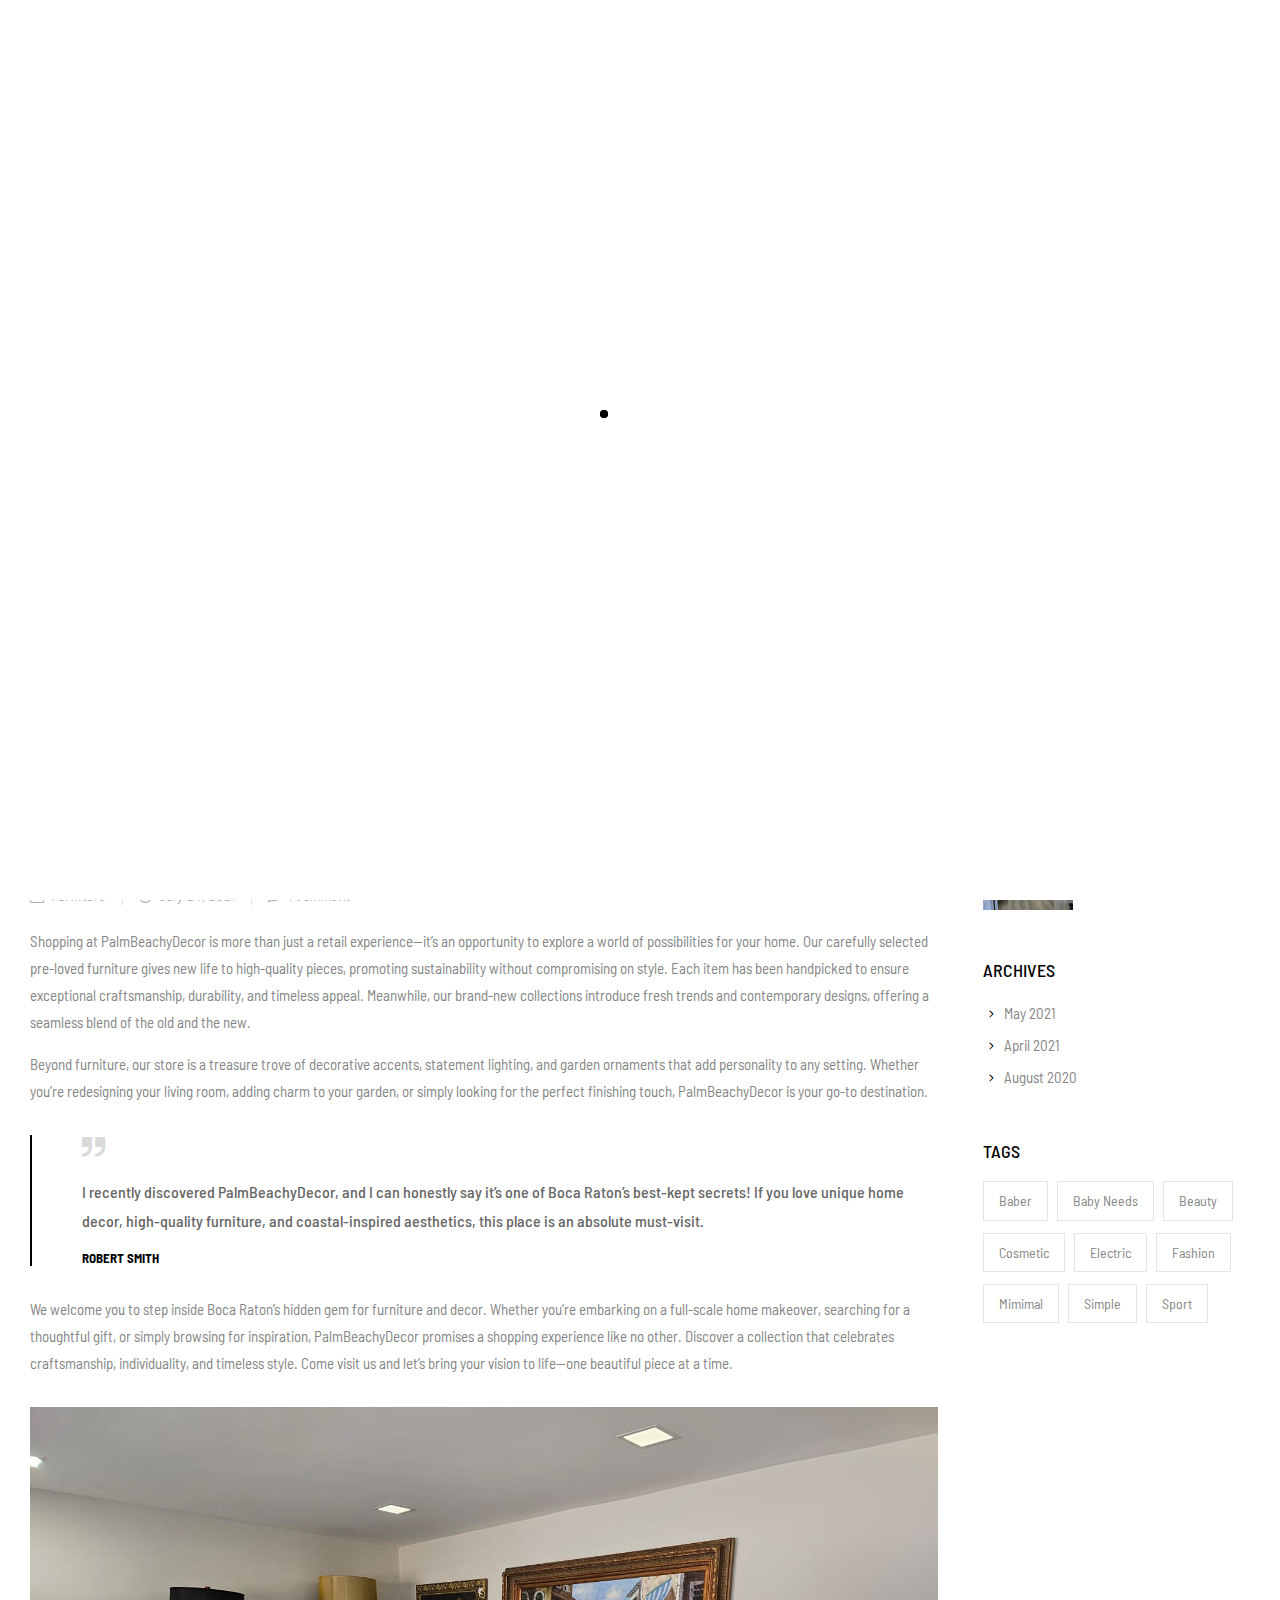
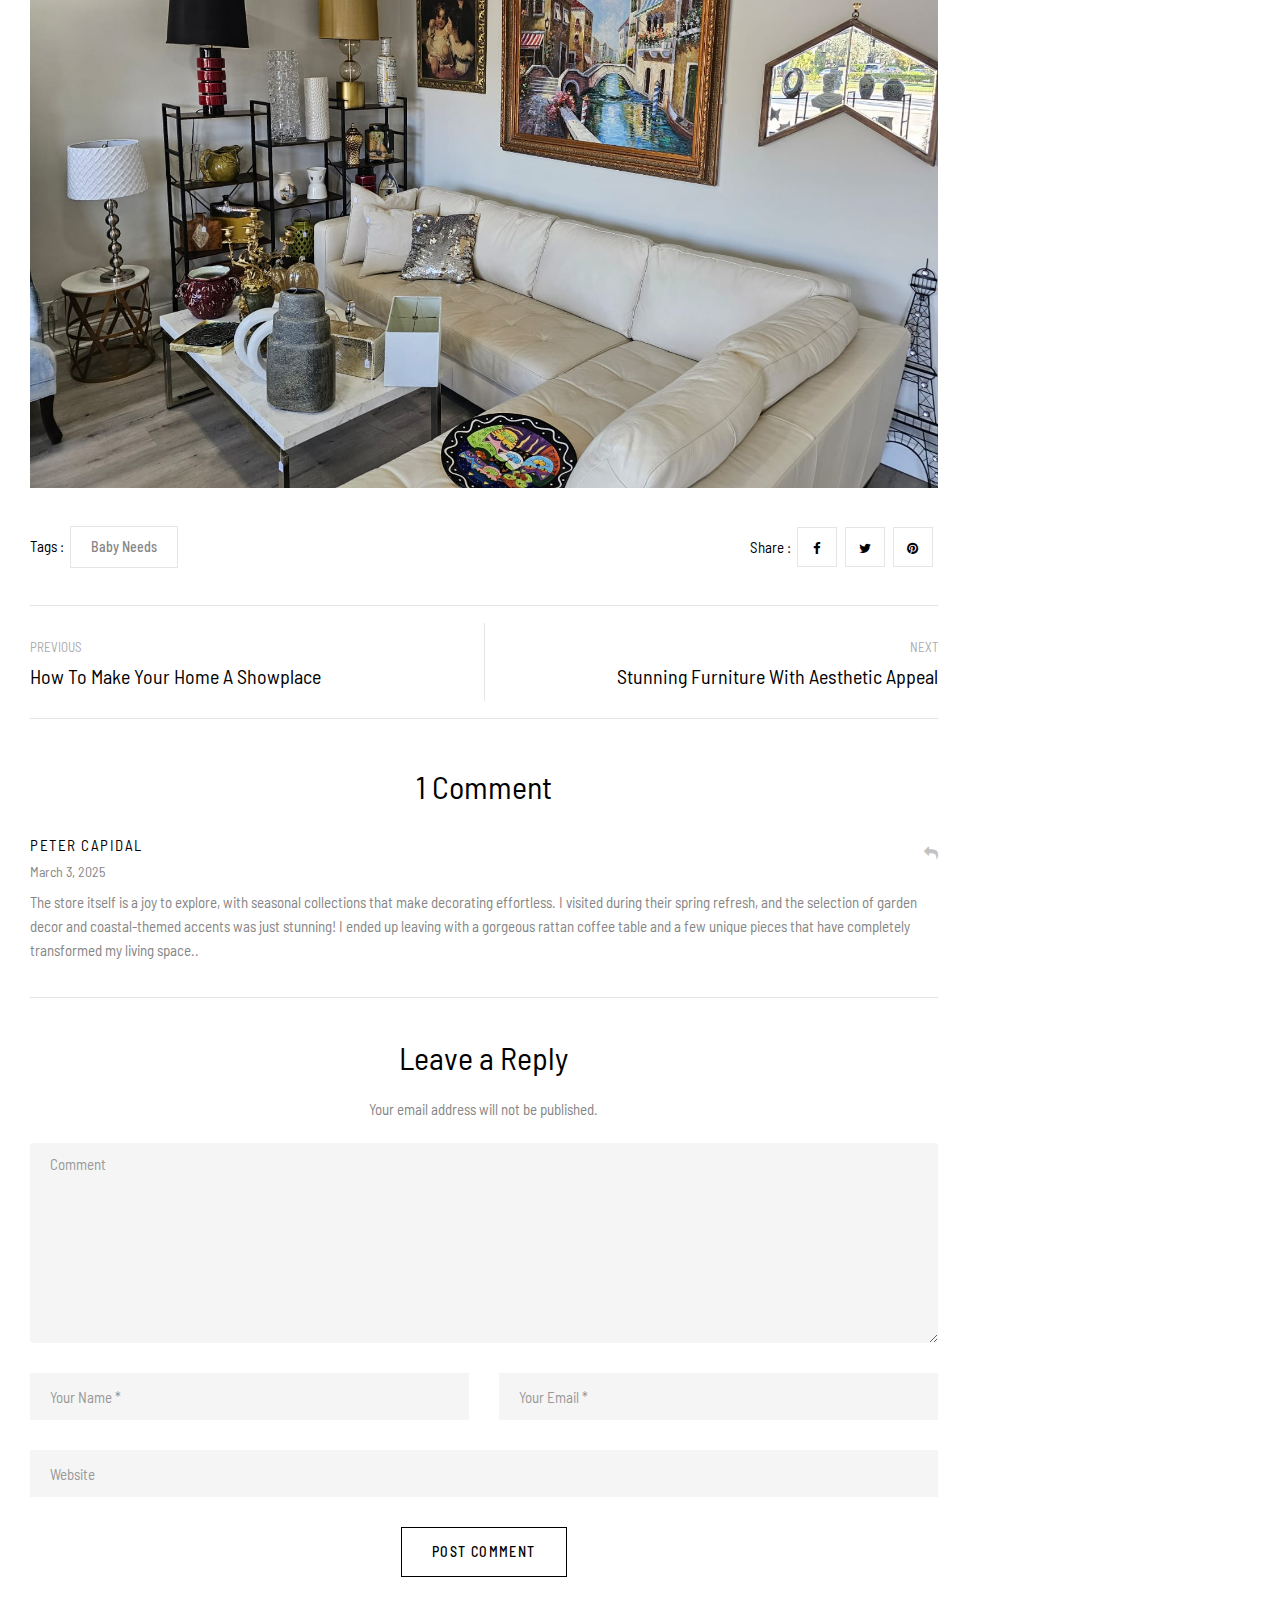
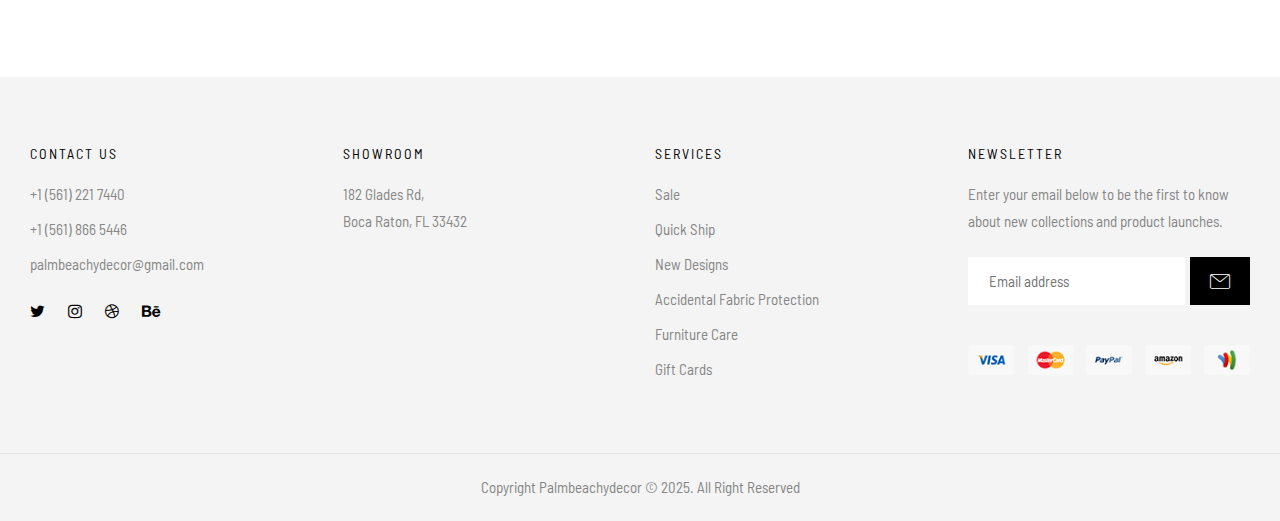
==== commit 97c6ec91: "second commit" ====
--- a/blog-details-right.html
+++ b/blog-details-right.html
@@ -578,17 +578,16 @@
 											<h2 class="block-title">Contact Us</h2>
 											<div class="block-content">
 												<ul>
+													<li>								
+														<a href="tel:+15612217440">+1  (561) 221 7440</a>
+													</li>
 													<li>
-														<a href="page-contact.html">616.774.0561</a>
-													</li>
+														<a href="tel:+15618665446">+1  (561) 866 5446</a>
+													</li>
+									
 													<li>
-														<a href="page-contact.html">866.453.4748</a>
-													</li>
-													<li>
-														<a href="page-contact.html">HR Fax: 810.222.5439</a>
-													</li>
-													<li>
-														<a href="page-contact.html">sales@ruperfurniture.com</a>
+														<a href="mailto:palmbeachydecor@gmail.com">palmbeachydecor@gmail.com</a>
+
 													</li>
 												</ul>
 											</div>
@@ -596,10 +595,10 @@
 
 										<div class="block block-social">
 											<ul class="social-link">
-												<li><a href="blog-details-right.html#"><i class="fa fa-twitter"></i></a></li>
-												<li><a href="blog-details-right.html#"><i class="fa fa-instagram"></i></a></li>
-												<li><a href="blog-details-right.html#"><i class="fa fa-dribbble"></i></a></li>
-												<li><a href="blog-details-right.html#"><i class="fa fa-behance"></i></a></li>
+												<li><a href="shop-grid-left.html#"><i class="fa fa-twitter"></i></a></li>
+												<li><a href="https://www.instagram.com/palmbeachy.decor/"><i class="fa fa-instagram"></i></a></li>
+												<li><a href="shop-grid-left.html#"><i class="fa fa-dribbble"></i></a></li>
+												<li><a href="shop-grid-left.html#"><i class="fa fa-behance"></i></a></li>
 											</ul>
 										</div>
 									</div>
@@ -607,9 +606,13 @@
 										<div class="block block-menu">
 											<h2 class="block-title">Showroom</h2>
 											<div class="block-content">
-												<p>1000 84th Street SW , Byron Center, MI 49315</p>
-												<p>AmericasMart Bldg. #1</p>
-												<p>Suite 5C-1, Atlanta, GA 30303</p>
+										
+
+												<a style="color: #868686;" href="https://maps.app.goo.gl/iEXhwWN976EwRzyJ9" target="_blank">
+													<p>182 Glades Rd,  <br>
+														Boca Raton, FL 33432</p>
+												</a>
+												
 											</div>
 										</div>
 									</div>
@@ -645,7 +648,7 @@
 											<h2 class="block-title">Newsletter</h2>
 											<div class="block-content">
 												<div class="newsletter-text">Enter your email below to be the first to know about new collections and product launches.</div>
-												<form action="blog-details-right.html" method="post" class="newsletter-form">
+												<form action="shop-grid-left.html" method="post" class="newsletter-form">
 													<input type="email" class="bg-white" name="your-email" value="" size="40" placeholder="Email address">
 													<span class="btn-submit">
 														<input type="submit" value="Subscribe">
@@ -666,7 +669,7 @@
 					<div class="section-padding">
 						<div class="section-container">
 							<div class="block-widget-wrap">
-								<p class="copyright text-center">Copyright © 2022. All Right Reserved</p>
+								<p class="copyright text-center">Copyright Palmbeachydecor © 2025. All Right Reserved</p>
 							</div>
 						</div>
 					</div>
